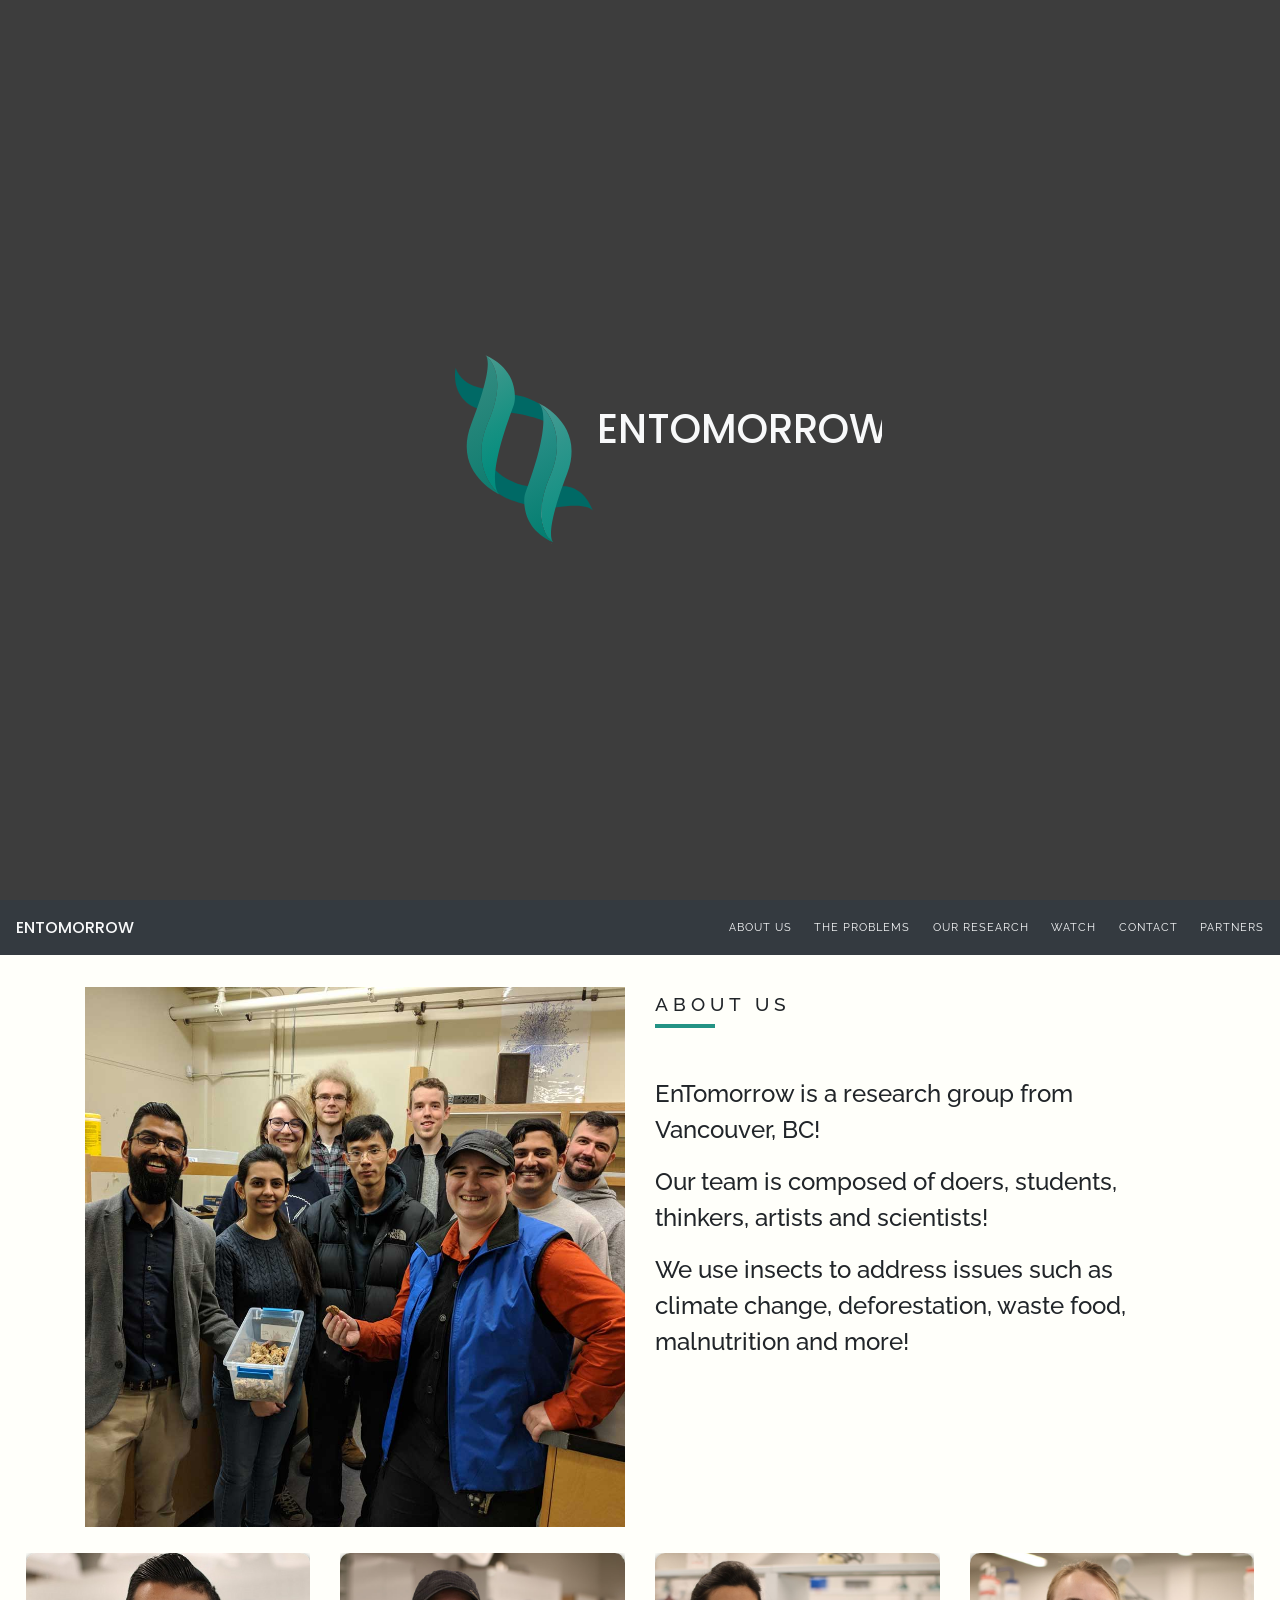
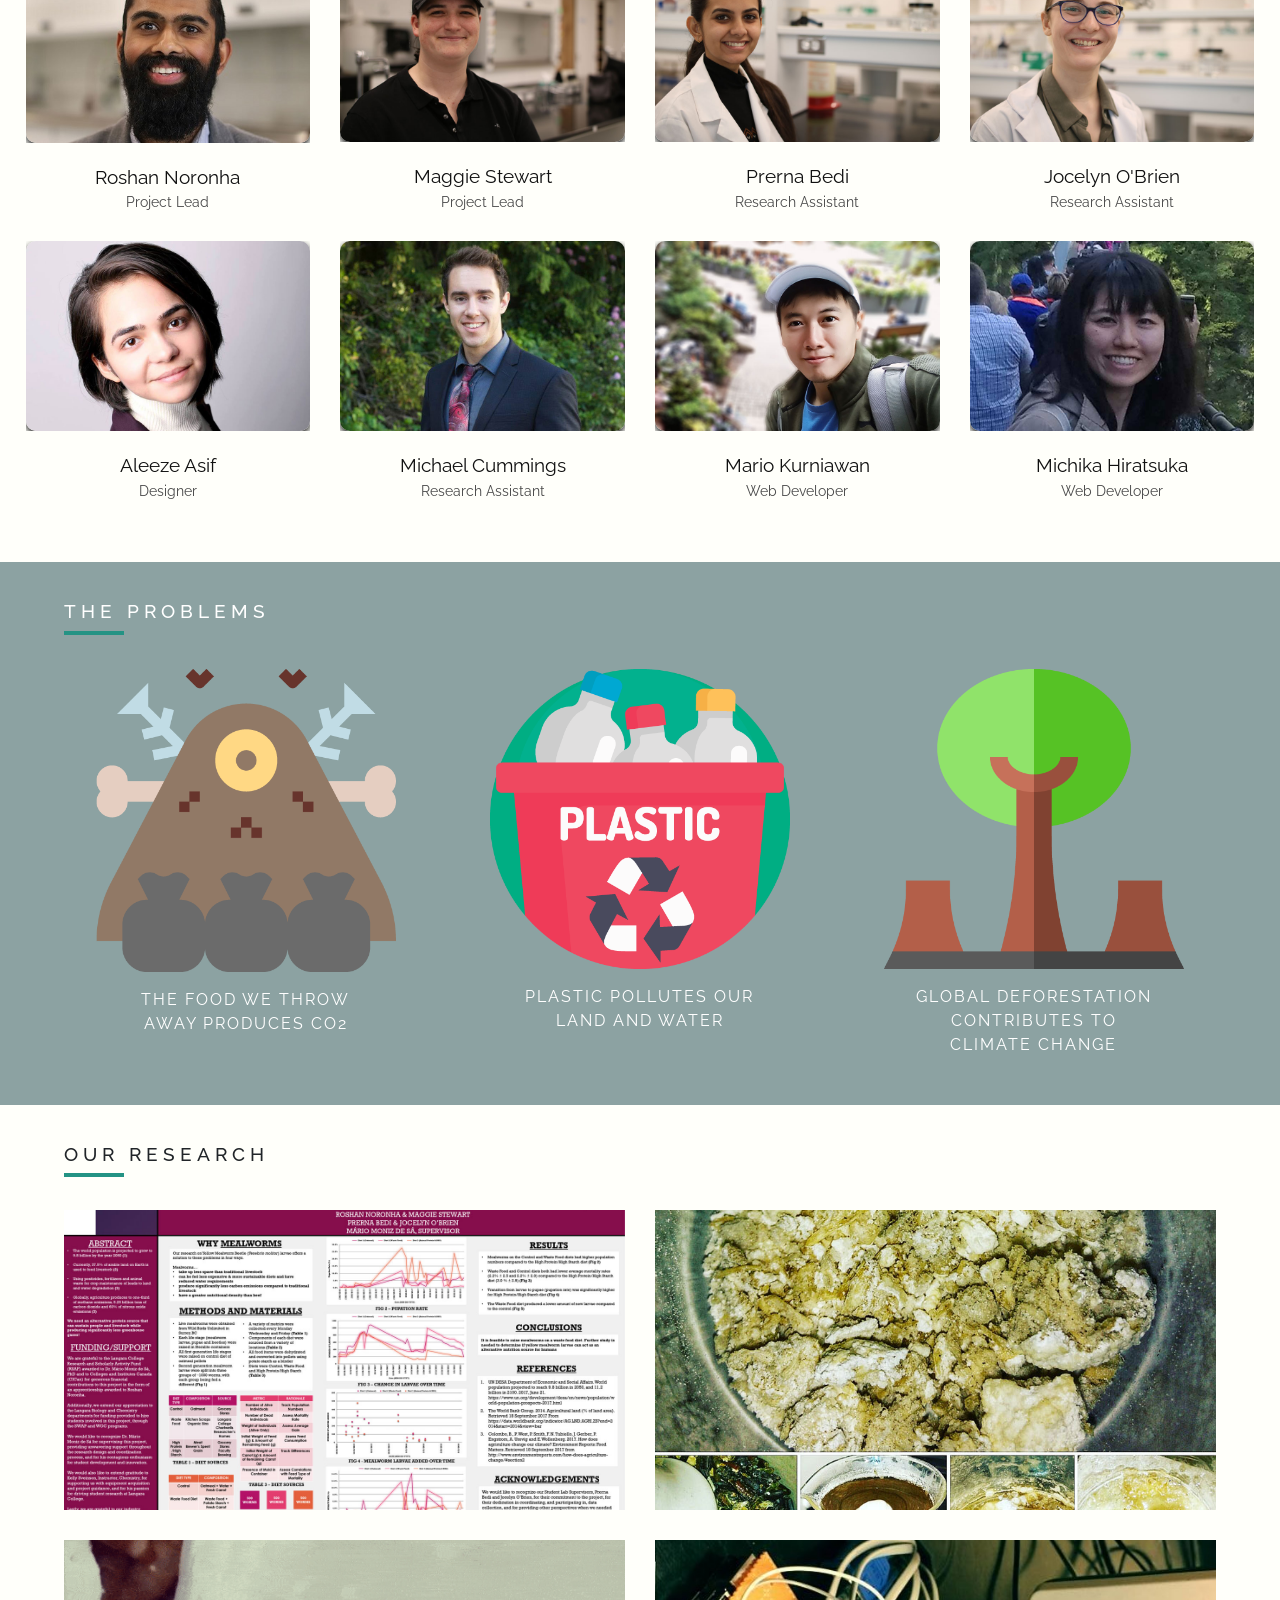
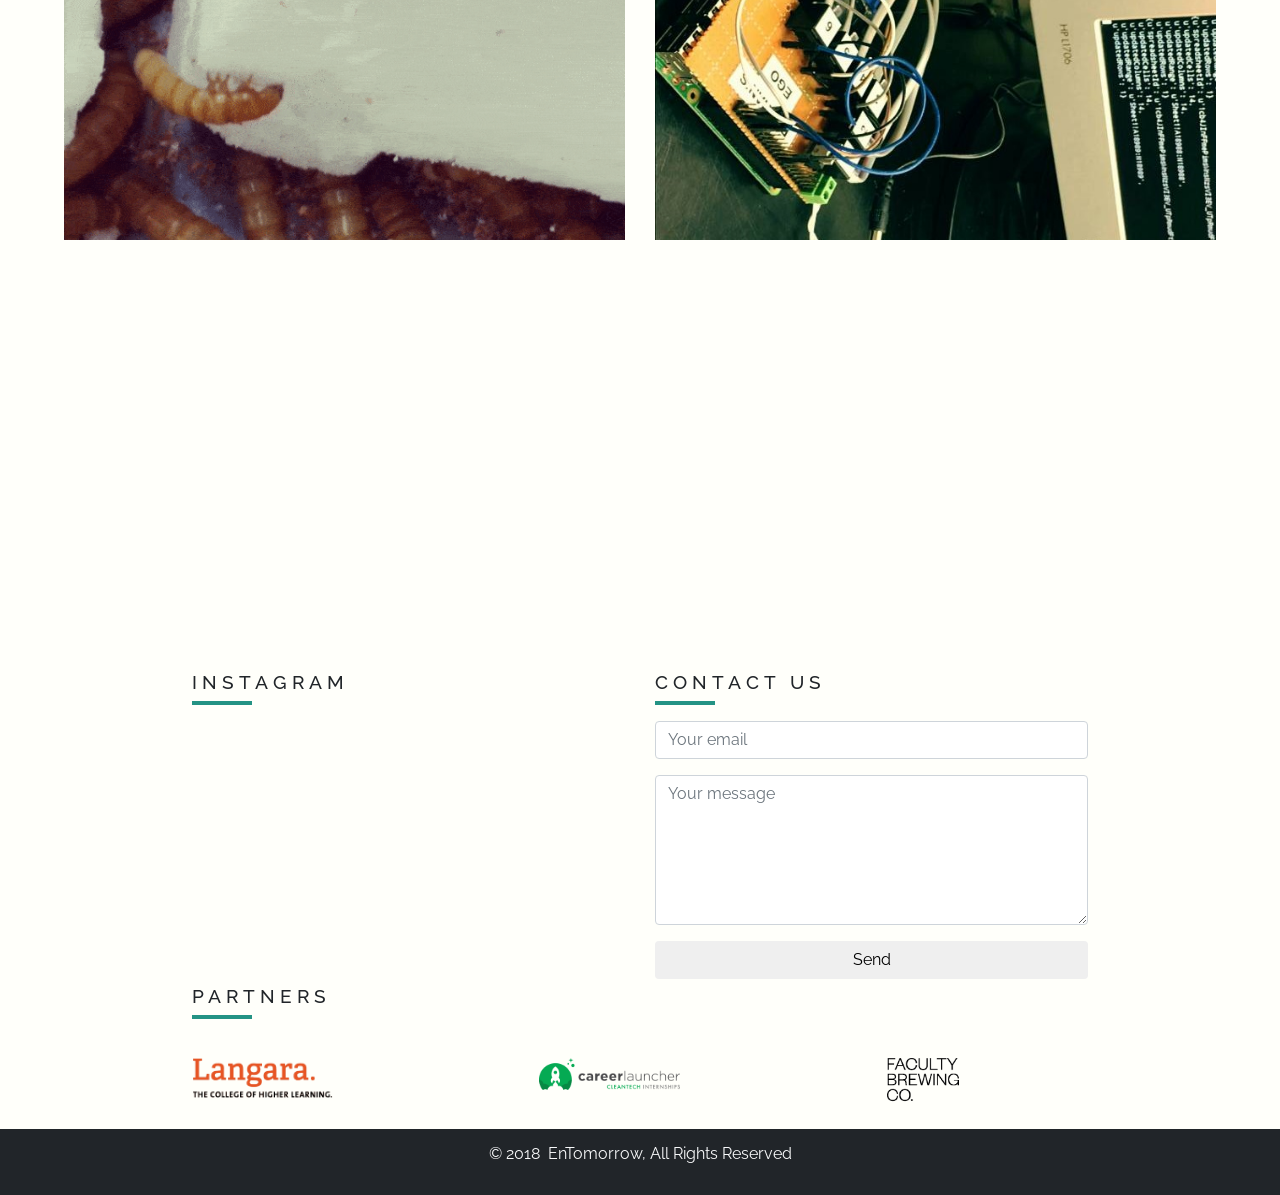
==== index.html @ 77802ed0 "Update index.html" ====
<!DOCTYPE html>
<html lang="en">
<head>
    <meta charset="UTF-8">
    <meta name="viewport" content="width=device-width, initial-scale=1.0">
    <meta http-equiv="X-UA-Compatible" content="ie=edge">
    <link href="css/style.css" rel="stylesheet">
    <link href="lib/et-line-font/et-line-font.css" rel="stylesheet">
    <link href="lib/components-font-awesome/css/font-awesome.min.css" rel="stylesheet">
    <link rel="icon" type="image/png" href="img/EnTomorrowLogo-favicon.png">
    <title>EnTomorrow</title>
</head>



<body>
    <!-- First Header part -->
    <header id="header">
        <div id="banner" class="d-flex align-items-center justify-content-center" >
            <div class="wrap-center d-flex justify-content-md-center row">
                <svg version="1.1" id="main-logo" xmlns="http://www.w3.org/2000/svg" xmlns:xlink="http://www.w3.org/1999/xlink" x="0px" y="0px" width="164.142px" height="226.711px" viewBox="0 0 164.142 226.711" enable-background="new 0 0 164.142 226.711" xml:space="preserve" class="col-sm-12 col-title-logo">
                    <g>
                        <defs>
                            <rect id="SVGID_1_" width="164.142" height="226.711"/>
                        </defs>
                        <clipPath id="SVGID_2_">
                            <use xlink:href="#SVGID_1_"  overflow="visible"/>
                        </clipPath>
                        <path clip-path="url(#SVGID_2_)" fill="#006965" d="M47.695,136.633c0,0,18.187,17.847,39.988,19.327l-1.458,22.359
                            c0,0-25.093-5.627-35.438-14.283C46.427,160.39,46.393,150.119,47.695,136.633"/>
                        <path clip-path="url(#SVGID_2_)" fill="#006965" d="M36.463,39.872c0,0-27.255-1.219-35.676-24.593c0,0-8.051,36.593,27.334,48.998
                            "/>
                        <path clip-path="url(#SVGID_2_)" fill="#006965" d="M70.63,47.302l-4.85,21.453c19.153,1.466,40.561,9.874,40.561,9.874
                            s0.265-16.568-7.129-21.214C99.211,57.415,86.536,49.441,70.63,47.302"/>
                        <path clip-path="url(#SVGID_2_)" fill="#006965" d="M127.407,156.108c0,0,24.253-3.253,36.735,29.237
                            c0,0-4.273-10.391-45.125-4.052"/>
                        <g clip-path="url(#SVGID_2_)">
                            <defs>
                                <path id="SVGID_3_" d="M53.404,165.962c-0.057-0.027-0.155-0.078-0.284-0.161c0.039,0.029,0.07,0.055,0.092,0.071
                                    C53.297,165.913,53.363,165.945,53.404,165.962"/>
                            </defs>
                            <clipPath id="SVGID_4_">
                                <use xlink:href="#SVGID_3_"  overflow="visible"/>
                            </clipPath>
                            
                                <linearGradient id="SVGID_5_" gradientUnits="userSpaceOnUse" x1="-316.625" y1="342.9487" x2="-315.7159" y2="342.9487" gradientTransform="matrix(57.3239 0 0 -57.3239 18167.6836 19824.9961)">
                                <stop  offset="0" style="stop-color:#008C7D"/>
                                <stop  offset="1" style="stop-color:#008C7D"/>
                            </linearGradient>
                            <rect x="53.12" y="165.801" clip-path="url(#SVGID_4_)" fill="url(#SVGID_5_)" width="0.284" height="0.161"/>
                        </g>
                        <g clip-path="url(#SVGID_2_)">
                            <defs>
                                <path id="SVGID_6_" d="M53.404,165.962c0.04,0.02,0.061,0.027,0.061,0.027S53.441,165.98,53.404,165.962"/>
                            </defs>
                            <clipPath id="SVGID_7_">
                                <use xlink:href="#SVGID_6_"  overflow="visible"/>
                            </clipPath>
                            
                                <linearGradient id="SVGID_8_" gradientUnits="userSpaceOnUse" x1="-316.6875" y1="342.9487" x2="-315.6875" y2="342.9487" gradientTransform="matrix(57.3239 0 0 -57.3239 18167.6836 19825.0898)">
                                <stop  offset="0" style="stop-color:#008C7D"/>
                                <stop  offset="1" style="stop-color:#008C7D"/>
                            </linearGradient>
                            <rect x="53.404" y="165.962" clip-path="url(#SVGID_7_)" fill="url(#SVGID_8_)" width="0.061" height="0.027"/>
                        </g>
                        <g clip-path="url(#SVGID_2_)">
                            <defs>
                                <path id="SVGID_9_" d="M36.052,0.007C36.043,0.003,36.037,0,36.037,0C36.042,0.002,36.047,0.005,36.052,0.007"/>
                            </defs>
                            <clipPath id="SVGID_10_">
                                <use xlink:href="#SVGID_9_"  overflow="visible"/>
                            </clipPath>
                            
                                <linearGradient id="SVGID_11_" gradientUnits="userSpaceOnUse" x1="-316.3013" y1="342.9487" x2="-316.3013" y2="342.9487" gradientTransform="matrix(57.3239 0 0 -57.3239 18167.6836 19659.1211)">
                                <stop  offset="0" style="stop-color:#008C7D"/>
                                <stop  offset="1" style="stop-color:#008C7D"/>
                            </linearGradient>
                            <rect x="36.037" clip-path="url(#SVGID_10_)" fill="url(#SVGID_11_)" width="0.015" height="0.007"/>
                        </g>
                        <g clip-path="url(#SVGID_2_)">
                            <defs>
                                <path id="SVGID_12_" d="M39.71,79.088c24.432-56.436-0.334-76.724-3.436-78.981c-0.075-0.034-0.147-0.068-0.222-0.1
                                    c0.471,0.216,12.767,6.702-16.696,82.048c-22.035,56.346,29.844,81.938,33.856,83.818c-0.022-0.017-0.053-0.042-0.092-0.071
                                    c-0.239-0.152-0.588-0.416-0.995-0.834C45.938,159.557,17.312,130.828,39.71,79.088"/>
                            </defs>
                            <clipPath id="SVGID_13_">
                                <use xlink:href="#SVGID_12_"  overflow="visible"/>
                            </clipPath>
                            
                                <linearGradient id="SVGID_14_" gradientUnits="userSpaceOnUse" x1="-317.1133" y1="343.2144" x2="-316.1127" y2="343.2144" gradientTransform="matrix(111.0578 192.3578 192.3578 -111.0578 -30805.8379 99138.8906)">
                                <stop  offset="0" style="stop-color:#358C81"/>
                                <stop  offset="0.0012" style="stop-color:#358C81"/>
                                <stop  offset="0.043" style="stop-color:#328B80"/>
                                <stop  offset="0.6623" style="stop-color:#0E7C6F"/>
                                <stop  offset="0.9917" style="stop-color:#007668"/>
                                <stop  offset="1" style="stop-color:#007668"/>
                            </linearGradient>
                            <polygon clip-path="url(#SVGID_13_)" fill="url(#SVGID_14_)" points="47.437,-28.928 135.964,124.407 14.026,194.807 
                                -74.501,41.473      "/>
                        </g>
                        <g clip-path="url(#SVGID_2_)">
                            <defs>
                                <path id="SVGID_15_" d="M36.274,0.107c3.102,2.257,27.868,22.545,3.436,78.981c-22.398,51.74,6.228,80.469,12.415,85.879
                                    c-3.936-4.048-13.386-22.928,16.951-103.057c1.328-3.508,2.088-7.214,2.163-10.964C71.484,38.797,67.781,13.973,36.274,0.107"/>
                            </defs>
                            <clipPath id="SVGID_16_">
                                <use xlink:href="#SVGID_15_"  overflow="visible"/>
                            </clipPath>
                            
                                <linearGradient id="SVGID_17_" gradientUnits="userSpaceOnUse" x1="-317.0586" y1="343.2593" x2="-316.0586" y2="343.2593" gradientTransform="matrix(75.3498 130.5097 130.5097 -75.3498 -20901.6191 67260.8906)">
                                <stop  offset="0" style="stop-color:#4B9B8F"/>
                                <stop  offset="0.2218" style="stop-color:#329689"/>
                                <stop  offset="0.528" style="stop-color:#179182"/>
                                <stop  offset="0.7976" style="stop-color:#068D7E"/>
                                <stop  offset="1" style="stop-color:#008C7D"/>
                            </linearGradient>
                            <polygon clip-path="url(#SVGID_16_)" fill="url(#SVGID_17_)" points="57.941,-23.35 142.871,123.751 30.855,188.424 
                                -54.075,41.322      "/>
                        </g>
                        <path clip-path="url(#SVGID_2_)" fill="#FFFFFF" d="M111.969,135.802c0,0-0.538,1.394-1.479,3.834
                            c-0.495,1.212-1.001,2.716-1.582,4.439c-0.285,0.865-0.617,1.774-0.916,2.748c-0.292,0.979-0.599,2.006-0.919,3.079
                            c-0.16,0.536-0.324,1.084-0.491,1.641c-0.142,0.564-0.288,1.14-0.437,1.724c-0.289,1.172-0.619,2.374-0.902,3.624
                            c-0.259,1.255-0.527,2.544-0.801,3.86c-0.26,1.32-0.457,2.682-0.698,4.058c-0.424,2.761-0.767,5.631-0.958,8.557
                            c-0.214,2.925-0.255,5.907-0.193,8.883c0.039,1.489,0.131,2.977,0.213,4.456c0.156,1.476,0.235,2.952,0.453,4.403
                            c0.358,2.91,0.898,5.748,1.529,8.466c0.666,2.71,1.385,5.317,2.241,7.73c0.822,2.426,1.747,4.668,2.681,6.697
                            c1.867,4.065,3.786,7.279,5.26,9.436c1.474,2.159,2.475,3.274,2.475,3.274s-1.03-1.09-2.563-3.214
                            c-1.518-2.128-3.566-5.279-5.493-9.344c-1.944-4.048-3.81-8.985-5.135-14.451c-0.648-2.734-1.205-5.59-1.58-8.519
                            c-0.227-1.46-0.313-2.947-0.479-4.433c-0.09-1.489-0.191-2.986-0.234-4.485c-0.05-2.998,0.008-5.999,0.237-8.942
                            c0.208-2.943,0.565-5.828,1.005-8.6c0.25-1.384,0.447-2.751,0.732-4.072c0.293-1.319,0.582-2.61,0.861-3.866
                            c0.301-1.251,0.65-2.454,0.957-3.624c0.156-0.585,0.313-1.159,0.465-1.722c0.174-0.557,0.348-1.104,0.517-1.639
                            c0.338-1.07,0.662-2.096,0.97-3.07c0.326-0.97,0.683-1.874,0.991-2.732c0.625-1.713,1.17-3.204,1.696-4.401
                            C111.395,137.182,111.969,135.802,111.969,135.802"/>
                        <g clip-path="url(#SVGID_2_)">
                            <defs>
                                <path id="SVGID_18_" d="M113.102,143.839c-24.129,56.567,0.745,76.722,3.859,78.964c0.073,0.031,0.146,0.064,0.222,0.099
                                    c-0.472-0.214-12.804-6.635,16.257-82.137c21.732-56.463-30.283-81.777-34.304-83.636c0.021,0.018,0.053,0.041,0.093,0.071
                                    c0.238,0.152,0.589,0.413,0.998,0.83C106.443,63.406,135.223,91.982,113.102,143.839"/>
                            </defs>
                            <clipPath id="SVGID_19_">
                                <use xlink:href="#SVGID_18_"  overflow="visible"/>
                            </clipPath>
                            
                                <linearGradient id="SVGID_20_" gradientUnits="userSpaceOnUse" x1="-317.1133" y1="343.2729" x2="-316.1133" y2="343.2729" gradientTransform="matrix(111.3221 192.8154 192.8154 -111.3221 -30806.1348 99426.1328)">
                                <stop  offset="0" style="stop-color:#4A9C94"/>
                                <stop  offset="0.0025" style="stop-color:#4A9C94"/>
                                <stop  offset="0.2416" style="stop-color:#2F968C"/>
                                <stop  offset="0.5322" style="stop-color:#159184"/>
                                <stop  offset="0.794" style="stop-color:#068D7F"/>
                                <stop  offset="1" style="stop-color:#008C7D"/>
                            </linearGradient>
                            <polygon clip-path="url(#SVGID_19_)" fill="url(#SVGID_20_)" points="138.623,28.464 226.954,181.458 105.522,251.567 
                                17.191,98.572       "/>
                        </g>
                        <g clip-path="url(#SVGID_2_)">
                            <defs>
                                <path id="SVGID_21_" d="M116.961,222.803c-3.114-2.242-27.988-22.396-3.859-78.964c22.121-51.857-6.659-80.434-12.875-85.81
                                    c3.959,4.025,14.161,23.506-15.747,103.796c-1.31,3.517-2.049,6.574-2.104,10.325C82.196,184.301,85.379,209.105,116.961,222.803
                                    "/>
                            </defs>
                            <clipPath id="SVGID_22_">
                                <use xlink:href="#SVGID_21_"  overflow="visible"/>
                            </clipPath>
                            
                                <linearGradient id="SVGID_23_" gradientUnits="userSpaceOnUse" x1="-317.1104" y1="343.269" x2="-316.1104" y2="343.269" gradientTransform="matrix(108.3233 187.6215 187.6215 -108.3233 -30016.291 96698.9375)">
                                <stop  offset="0" style="stop-color:#489C99"/>
                                <stop  offset="1" style="stop-color:#007C6E"/>
                            </linearGradient>
                            <polygon clip-path="url(#SVGID_22_)" fill="url(#SVGID_23_)" points="121.966,35.068 206.572,181.61 95.453,245.764 
                                10.847,99.223       "/>
                        </g>
                    </g>
                </svg>
                <h1 class="logo-title col-sm-12 col-title-text">EnTomorrow</h1>
            </div>

        </div>
        
        
    </header>
    <nav class="sticky-top navbar navbar-expand-md navbar-dark bg-dark justify-content-between" >
        <a href src="index.html">
                <h1 class="nav-title">ENTOMORROW</h1>
        </a>

        <input class="menu-btn" type="checkbox" id="menu-btn" />
        <label class="menu-icon" for="menu-btn"><span class="navicon"></span></label>

        <ul class="navbar-nav nav cf" >
            <li class="checkoff" ontouchstart=""><a href="#team">About Us</a></li>
            <li class="checkoff"  ontouchstart=""><a href="#problem">The Problems</a></li>
            <li class="checkoff"  ontouchstart=""><a href="#research">Our Research</a></li>
            <li class="checkoff" ontouchstart=""><a href="#ted">Watch</a></li>
            <li class="checkoff"  ontouchstart=""><a href="#social">Contact</a></li>
            <li class="checkoff"  ontouchstart=""><a href="#footer">Partners</a></li>
        </ul>
    </nav>

    <section id="team">
        <div class="container">
            <div class="row">
                <div class="col-sm-12 col-md-6 col-lg-6 col-xl-6 teamimg">
                     <img src="img/team-members-square.jpg" alt="entomorrow-team-members">
                </div>
           

                <div class="col-sm-12 col-md-6 col-lg-6 col-xl-6 fontstyle">
                    <h3 class="linedecaration">about us</h3>
                    <p>EnTomorrow is a research group from Vancouver, BC!</p>
                    <p>Our team is composed of doers, students, thinkers, artists and scientists!</p>
                    <p>We use insects to address issues such as climate change, deforestation, waste food, malnutrition and more!</p>
                </div>
            </div>
        </div>

        <div id="member">
            <div class="container-96">
                <div class="row justify-content-between">
                    <div class="col-md-3 col-lg-3 col-xl-3">
                            <div class="team-item">
                                <div class="team-image"><img src="img/members/Roshan_Noronha.JPG" alt="Roshan_Noronha" />
                                    <div class="team-detail">
                                        <div class="team-social threeicons">
                                            <a href="https://roshannoronha.github.io/" target="_blank"title="Website">
                                                <i class="fa fa-laptop"></i>
                                            </a>
                                            <a href="https://www.linkedin.com/in/roshananoronha/" target="_blank" title="LinkedIn">
                                                <i class="fa fa-linkedin"></i>
                                            </a>
                                            <a href="https://medium.com/algorithms-for-life" target="_blank" title="Medium">
                                                <i class="fa fa-medium"></i>
                                            </a>
                                        </div>
                                    </div>
                                </div>
                                <div class="team-descr font-alt">
                                <div class="team-name">Roshan Noronha</div>
                                <div class="team-role">Project Lead</div>
                                </div>
                            </div>
                    </div>

                    <div class="col-md-3 col-lg-3 col-xl-3">
                            <div class="team-item">
                                <div class="team-image"><img src="img/members/Maggie_Stewart.JPG" alt="Maggie_Stewart" />
                                    <div class="team-detail">
                                            <div class="team-social">
                                                <a href="https://www.linkedin.com/in/maggiegstewart/" target="_blank" title="LinkedIn">
                                                    <i class="fa fa-linkedin"></i>
                                                </a>
                                            </div>
                                    </div>
                                </div>
                                <div class="team-descr font-alt">
                                <div class="team-name">Maggie Stewart</div>
                                <div class="team-role">Project Lead</div>
                                </div>
                            </div>
                    </div>

                    <div class="col-md-3 col-lg-3 col-xl-3">
                            <div class="team-item">
                                <div class="team-image"><img src="img/members/Prerna_Bedi.JPG" alt="Prerna_Bedi" />
                                    <div class="team-detail">
                                            <div class="team-social">
                                                <a href="https://www.linkedin.com/in/prerna-bedi-aba557155/" target="_blank" title="LinkedIn">
                                                    <i class="fa fa-linkedin"></i>
                                                </a>
                                            </div>
                                    </div>
                                </div>
                                <div class="team-descr font-alt">
                                <div class="team-name">Prerna Bedi</div>
                                <div class="team-role">Research Assistant</div>
                                </div>
                            </div>
                    </div>

                    <div class="col-md-3 col-lg-3 col-xl-3">
                            <div class="team-item">
                                <div class="team-image"><img src="img/members/Jocelyn_O_brien.JPG" alt="Jocelyn_O_brien" />
                                    <div class="team-detail">
                                            <div class="team-social">
                                                <a href="https://www.linkedin.com/in/jocelyn-o-brien-939874153/" target="_blank" title="LinkedIn">
                                                    <i class="fa fa-linkedin"></i>
                                                </a>
                                            </div>
                                    </div>
                                </div>
                                <div class="team-descr font-alt">
                                <div class="team-name">Jocelyn O'Brien</div>
                                <div class="team-role">Research Assistant</div>
                                </div>
                            </div>
                    </div>

                    <div class="col-md-3 col-lg-3 col-xl-3">
                            <div class="team-item">
                                <div class="team-image"><img src="img/members/Aleeze_Asif.jpg" alt="Aleeze_Asif" />
                                    <div class="team-detail">
                                            <div class="team-social threeicons" target="_blank">
                                                <a href="http://aleeze.ca/" target="_blank" title="Portfolio Website">
                                                    <i class="fa fa-laptop"></i>
                                                </a>
                                                <a href="https://www.linkedin.com/in/aleezeasif//" target="_blank" title="LinkedIn">
                                                    <i class="fa fa-linkedin"></i>
                                                </a>
                                            </div>
                                    </div>
                                </div>
                                <div class="team-descr font-alt">
                                <div class="team-name">Aleeze Asif</div>
                                <div class="team-role">Designer</div>
                                </div>
                            </div>
                    </div>

                    <div class="col-md-3 col-lg-3 col-xl-3">
                            <div class="team-item">
                                <div class="team-image"><img src="img/members/Michael_Cummings.jpg" alt="Michael_Cummings" />
                                    <div class="team-detail">
                                            <div class="team-social">
                                                <a href="https://ca.linkedin.com/in/michael-cummings-775810124" target="_blank" title="LinkedIn">
                                                    <i class="fa fa-linkedin"></i>
                                                </a>
                                            </div>
                                    </div>
                                </div>
                                <div class="team-descr font-alt">
                                <div class="team-name">Michael Cummings</div>
                                <div class="team-role">Research Assistant</div>
                                </div>
                            </div>
                    </div>

                    <div class="col-md-3 col-lg-3 col-xl-3">
                            <div class="team-item">
                                <div class="team-image"><img src="img/members/Mario_Kurniawan.jpg" alt="Mario_Kurniawan" />
                                    <div class="team-detail">
                                            <div class="team-social threeicons">
                                                <a href="http://www.iomario.me/" target="_blank" title="Portfolio Website">
                                                    <i class="fa fa-laptop"></i>
                                                </a>
                                                <a href="https://github.com/imoark" target="_blank" title="GitHub Account">
                                                    <i class="fa fa-github"></i>
                                                </a>
                                                <a href="https://ca.linkedin.com/in/marioleekurniawan" target="_blank" title="LinkedIn">
                                                    <i class="fa fa-linkedin"></i>
                                                </a>
                                            </div>
                                    </div>
                                </div>
                                <div class="team-descr font-alt">
                                <div class="team-name">Mario Kurniawan</div>
                                <div class="team-role">Web Developer</div>
                                </div>
                            </div>
                    </div>

                    <div class="col-md-3 col-lg-3 col-xl-3">
                            <div class="team-item">
                                <div class="team-image"><img src="img/members/Michika_Hiratsuka.jpg" alt="Michika_Hiratsuka" />
                                    <div class="team-detail">
                                            <div class="team-social threeicons">
                                                    <a href="http://mckh.me/" target="_blank" title="Portfolio Website">
                                                        <i class="fa fa-laptop"></i>
                                                    </a>
                                                    <a href="https://github.com/mhiratsuka" target="_blank" title="GitHub Account">
                                                        <i class="fa fa-github"></i>
                                                    </a>
                                                <a href="https://ca.linkedin.com/in/mhiratsuka" target="_blank" title="LinkedIn">
                                                    <i class="fa fa-linkedin"></i>
                                                </a>
                                            </div>
                                    </div>
                                </div>
                                <div class="team-descr font-alt">
                                <div class="team-name">Michika Hiratsuka</div>
                                <div class="team-role">Web Developer</div>
                                </div>
                            </div>
                    </div>

                </div>
            </div> 
        </div>
    </section>


    <section id="problem">
        
    <div class="container-95 fontstyle">
        <h3 class="linedecaration" >The Problems</h3>
        <div class="row">
            <div class="col-sm-12 col-md-4 problem-wrapper">
                <img src="img/story/002-rubbish.png" alt="The Food We Throw Away Produces CO2">
                <div class="desc">
                    <h2>The Food We Throw Away Produces CO2</h2>
                </div>
            </div>
            <div class="col-sm-12 col-md-4 problem-wrapper">
                <img src="img/story/004-plastic.png" alt="The Food We Throw Away Produces CO2">
                <div class="desc">
                    <h2>Plastic Pollutes Our Land And Water</h2>
                </div>
            </div>
            <div class="col-sm-12 col-md-4 problem-wrapper">
                <img src="img/story/006-deforestation.png" alt="The Food We Throw Away Produces CO2">
                <div class="desc">
                    <h2>Global Deforestation Contributes To Climate Change</h2>
                </div>
            </div>
        </div>
    </div>

    </section>

    <section id="research">
        <div class="container-95 fontstyle">
            <h3 class="linedecaration" >Our Research</h3>
            <div class="row row-bottom-padded-md">
                        <div class="col-lg-6 col-md-6 col-sm-12 animate-box" data-animate-effect="fadeInLeft">
                            <div class="project" style="background-image: url(img/research/Waste-Food-Poster.jpg);">
                                <div class="desc">
                                    <div class="con">
                                        <h3>THE EFFECT OF WASTE FOOD DIETS ON MEALWORMS</h3>
                                        <span>In an 8 month study we explored the feasibility of feeding waste food to mealworms. This novel approach has the potential to eliminate 3 billion metric tonnes of CO2 from our environment every year.</span>
                                        <p class="icon">
                                            <span><a href="researchmaterial/Version 1 - EnTomorrow Research Poster Final.pdf" target="_blank">Research Poster Download</a></span>
                                            <span><a href="researchmaterial/EnTomorrowResearchPaper.pdf" target="_blank">Paper Download</a></span>
                                        </p>
                                    </div>
                                </div>
                            </div>
                        </div>
                        <div class="col-lg-6 col-md-6 col-sm-6 animate-box" data-animate-effect="fadeInLeft">
                            <div class="project" style="background-image: url(img/research/Bioplastic.jpg);">
                                <div class="desc">
                                    <div class="con">
                                        <h3>BIODEGRADABLE PLASTIC</h3>
                                        <span>Using the shells of the mealworm beetle we created a completely biodegradable plastic. The applications for this novel plastic range from textiles to everyday household items</span>
                                    </div>
                                </div>
                            </div>
                        </div>
                        <div class="col-lg-6 col-md-6 col-sm-6 animate-box" data-animate-effect="fadeInLeft">
                            <div class="project" style="background-image: url(img/research/styrofoam.gif);">
                                <div class="desc">
                                    <div class="con">
                                        <h3>STYROFOAM DIET STUDY</h3>
                                        <span>In a 3 month experiment we observed that mealworms could eat styrofoam. We plan to further study if this diet affects the nutritional qualities of mealworms.</span>
                                        
                                    </div>
                                </div>
                            </div>
                        </div>
                        <div class="col-lg-6 col-md-6 col-sm-6 animate-box" data-animate-effect="fadeInLeft">
                            <div class="project" style="background-image: url(img/research/sensors.jpg);">
                                <div class="desc">
                                    <div class="con">
                                        <h3>TEMPERATURE AND HUMIDITY SENSORS</h3>
                                        <span>We developed and built custom sensors to monitor how temperature and humidity affect the growth and nutrition of our mealworms.</span>
                                        <p class="icon">
                                            <span><a href="https://medium.com/algorithms-for-life/building-a-real-time-temperature-and-humidity-sensor-63a4c4a56008" target="_blank">Read more</a></span>
                                        </p>
                                    </div>
                                </div>
                            </div>
                        </div>
                        
                    </div>
        </div>
    </section>

    <section id="ted">
        <div  class="video-container">
            <iframe src="https://www.youtube.com/embed/FFd9g2GiATE?rel=0" frameborder="0" allow="autoplay; encrypted-media" allowfullscreen></iframe>
            <!-- <iframe src="https://www.youtube.com/embed/W2VVY0JASXA" frameborder="0" allow="autoplay; encrypted-media" allowfullscreen></iframe>  -->
        </div>
    </section>

    <section id="social" class="container-70 fontstyle">
        <div class="row">
            <div class="instagram col-sm">
                <h3 class="linedecaration">instagram</h3>
                <div id = "instafeed" class="row gallery"></div>
            </div>
            <div class="contact col-sm">
                <h3 class="linedecaration">contact us</h3>
                    <form method="POST" action="https://formspree.io/roshananoronha@gmail.com">
                        <div class="form-group">
                            <input type="email" name="email" class="form-control" id="focusedInput" placeholder="Your email">
                        </div>
                        <div class="form-group">
                        <textarea name="message" class="form-control" id="focusedInput" placeholder="Your message"></textarea>
                        </div>
                        <button type="submit" class="btn btn-default btn-block">Send</button>
                        <input type="hidden" name="_next" value="thanks.html"/>
                    </form>
            </div>
        </div>
    </section>

    <footer id="footer">
        <div class="partner  fontstyle">
            <div class="container-70">
                <h3 class="linedecaration">partners</h3>
            </div>
            <div class="container-70">
                <div class="row justify-content-between">
                    <div class="col-6 col-sm-4 col-md-4 col-lg-3">
                        <img src="img/Langara.png" alt="Langara">
                    </div>
                    <div class="col-6 col-sm-4 col-md-4 col-lg-3">
                            <img src="img/CleanTechLogo.png" alt="CleanTechLogo">
                    </div>
                    <div class="col-6 col-sm-4 col-md-4 col-lg-3">
                            <img src="img/FacultyBrewing.png" alt="FacultyBrewing_Logo_BLACK">
                    </div>
                </div>
            </div>
        </div>
        <div class="copyright">
            <p>&copy; 2018&nbsp; EnTomorrow, All Rights Reserved</p>
        </div>
    </footer>

    <!-- Core JavaScript
    ================================================== -->
    <!-- Placed at the end of the document so the pages load faster -->
    <script src="js/jquery-3.3.1.min.js"></script>
    <script src="js/instafeed.min.js"></script>
    <script src="js/instafeedfunc.js"></script>
    <script src="js/scrollfunc.js"></script>
    <script src="js/smooth-scroll.min.js"></script>
    <script src="js/hamburger.js"></script>
</body>
</html>
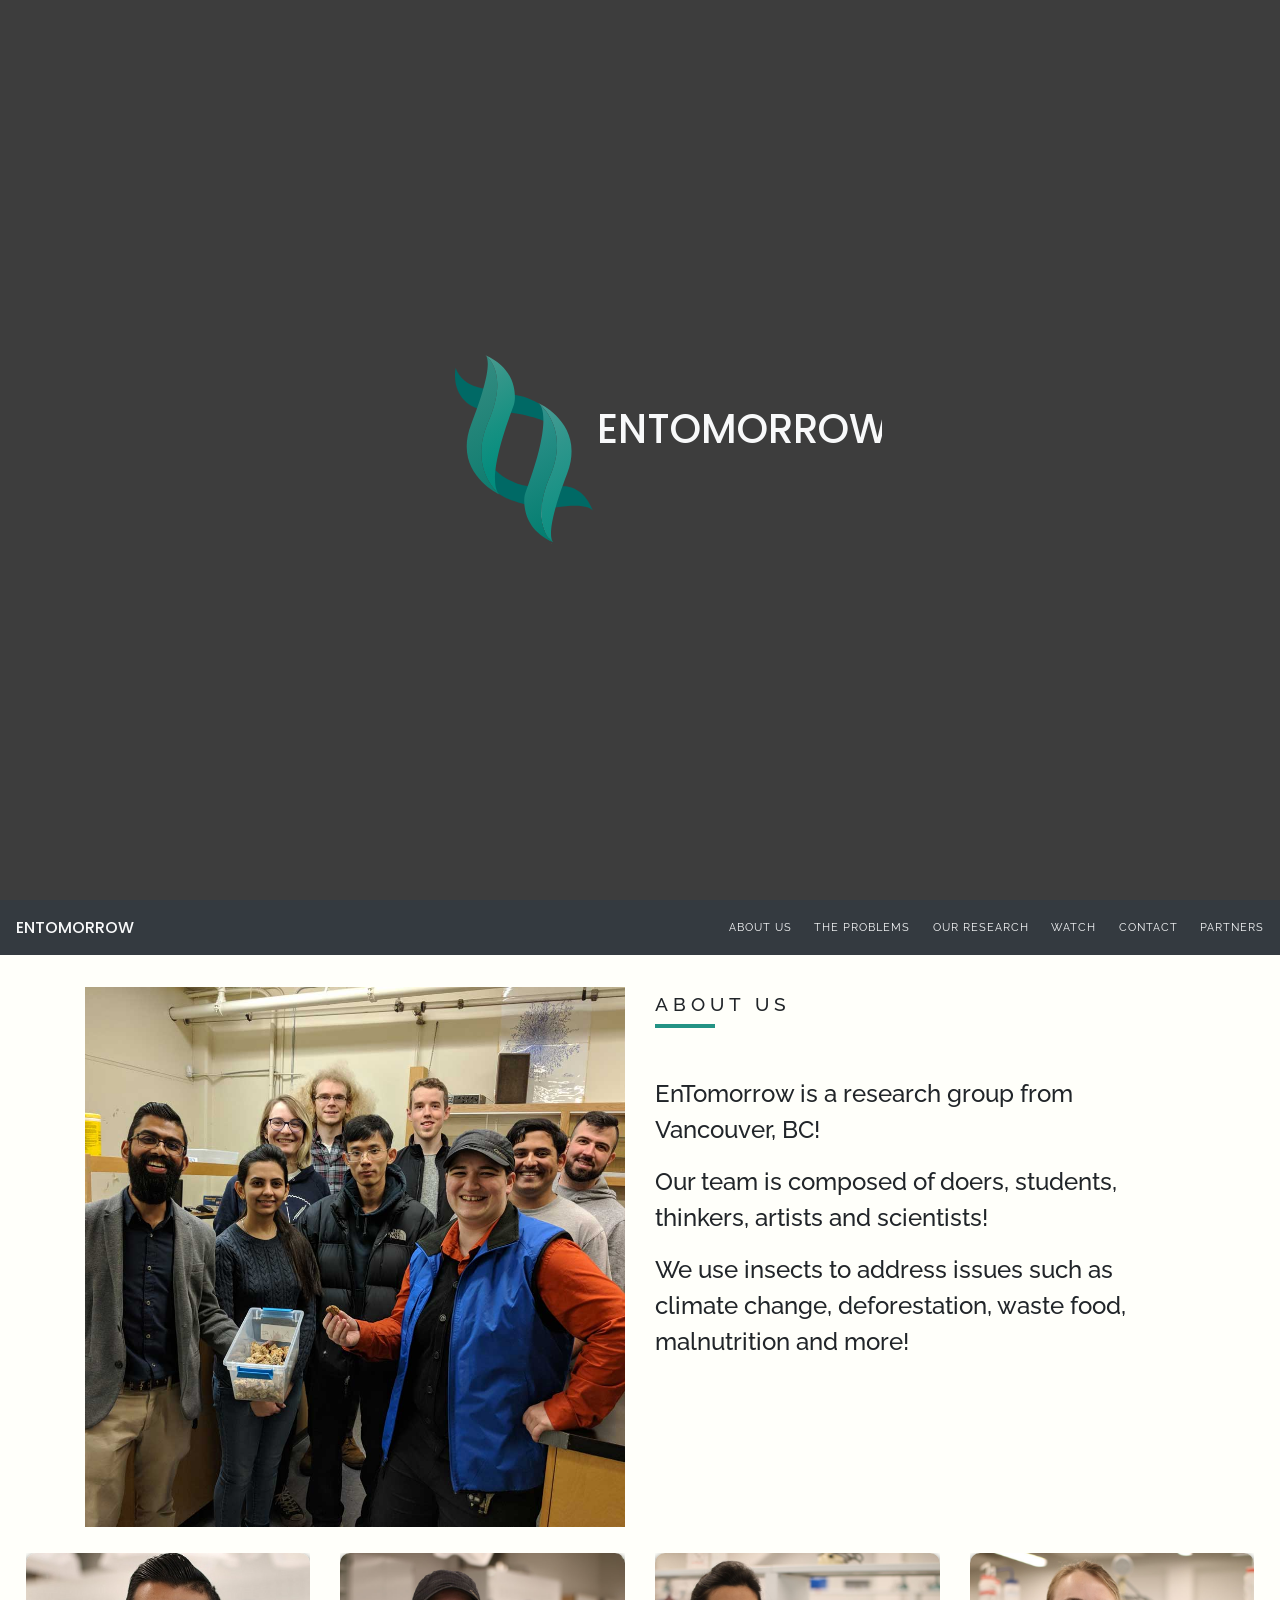
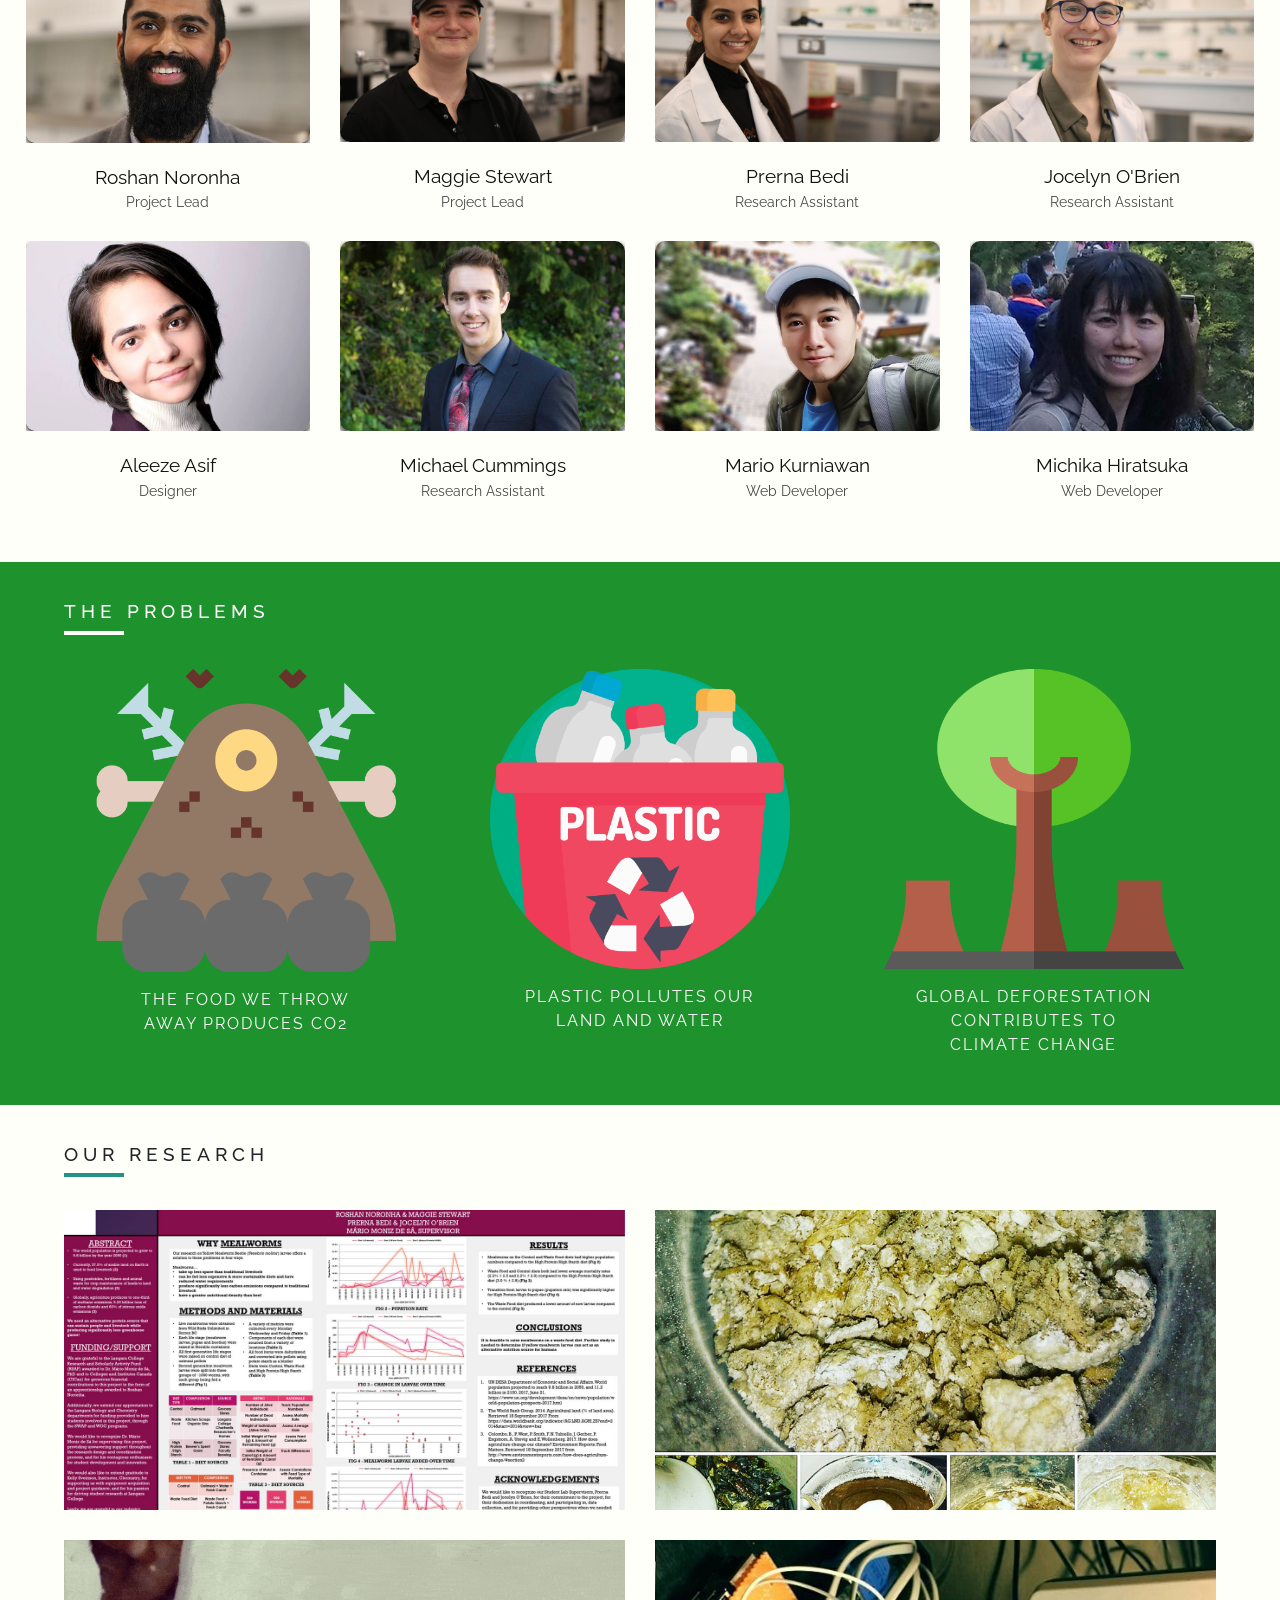
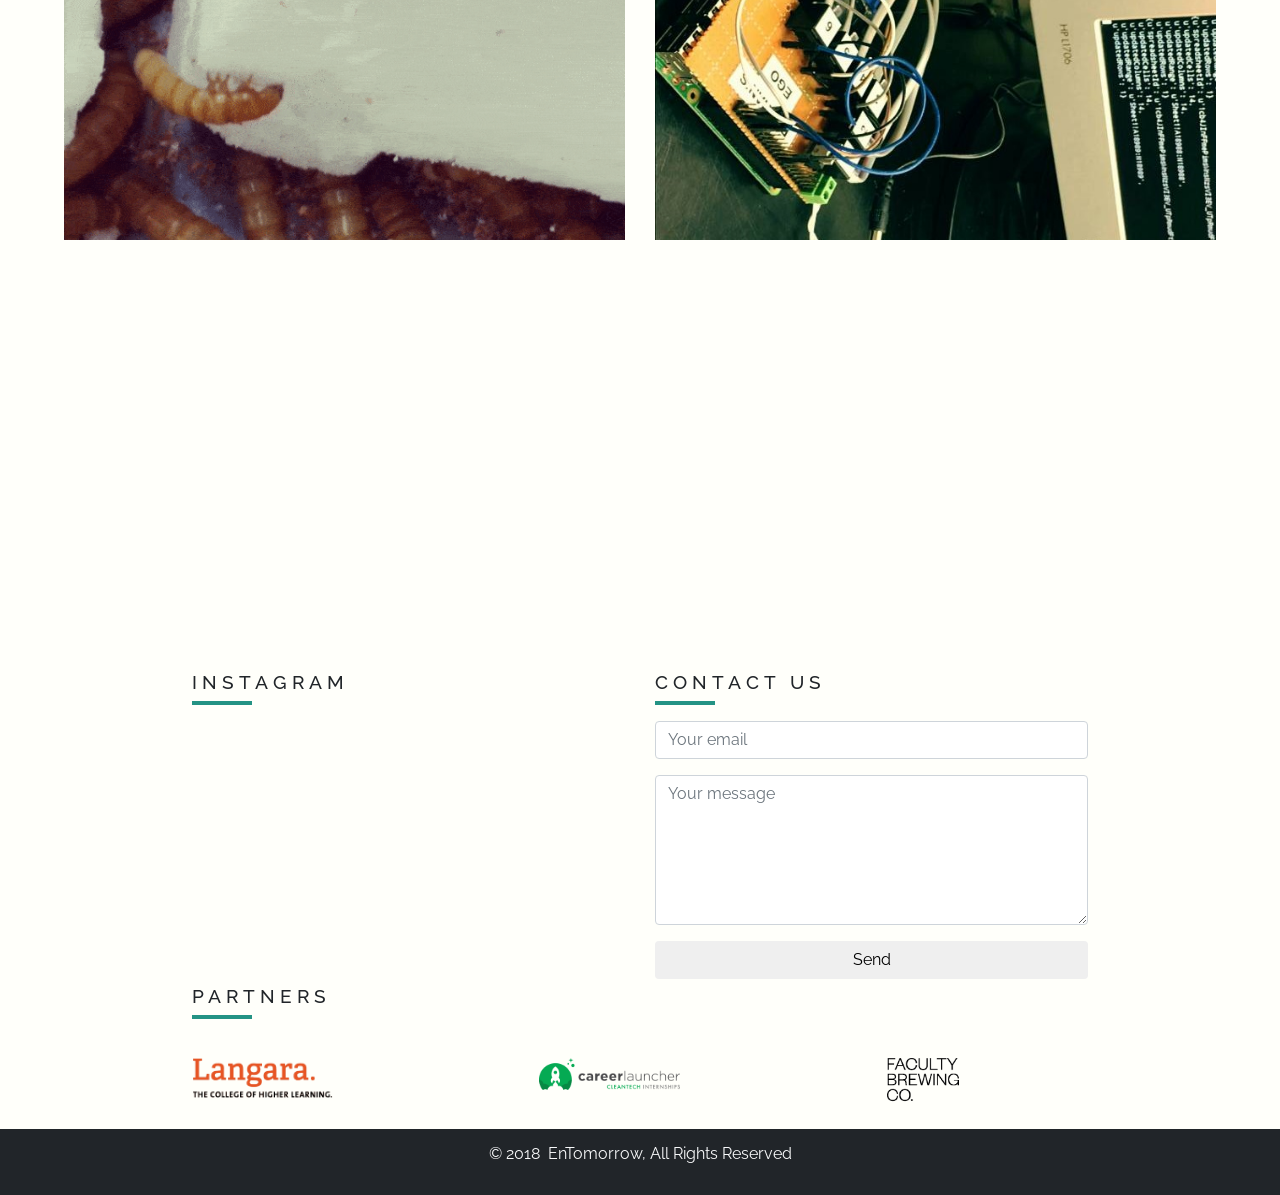
==== commit 00b1469d: "Update index.html" ====
--- a/index.html
+++ b/index.html
@@ -389,7 +389,7 @@
     <section id="problem">
         
     <div class="container-95 fontstyle">
-        <h3 class="linedecaration" >The Problems</h3>
+        <h3 class="linedecaration2" >The Problems</h3>
         <div class="row">
             <div class="col-sm-12 col-md-4 problem-wrapper">
                 <img src="img/story/002-rubbish.png" alt="The Food We Throw Away Produces CO2">
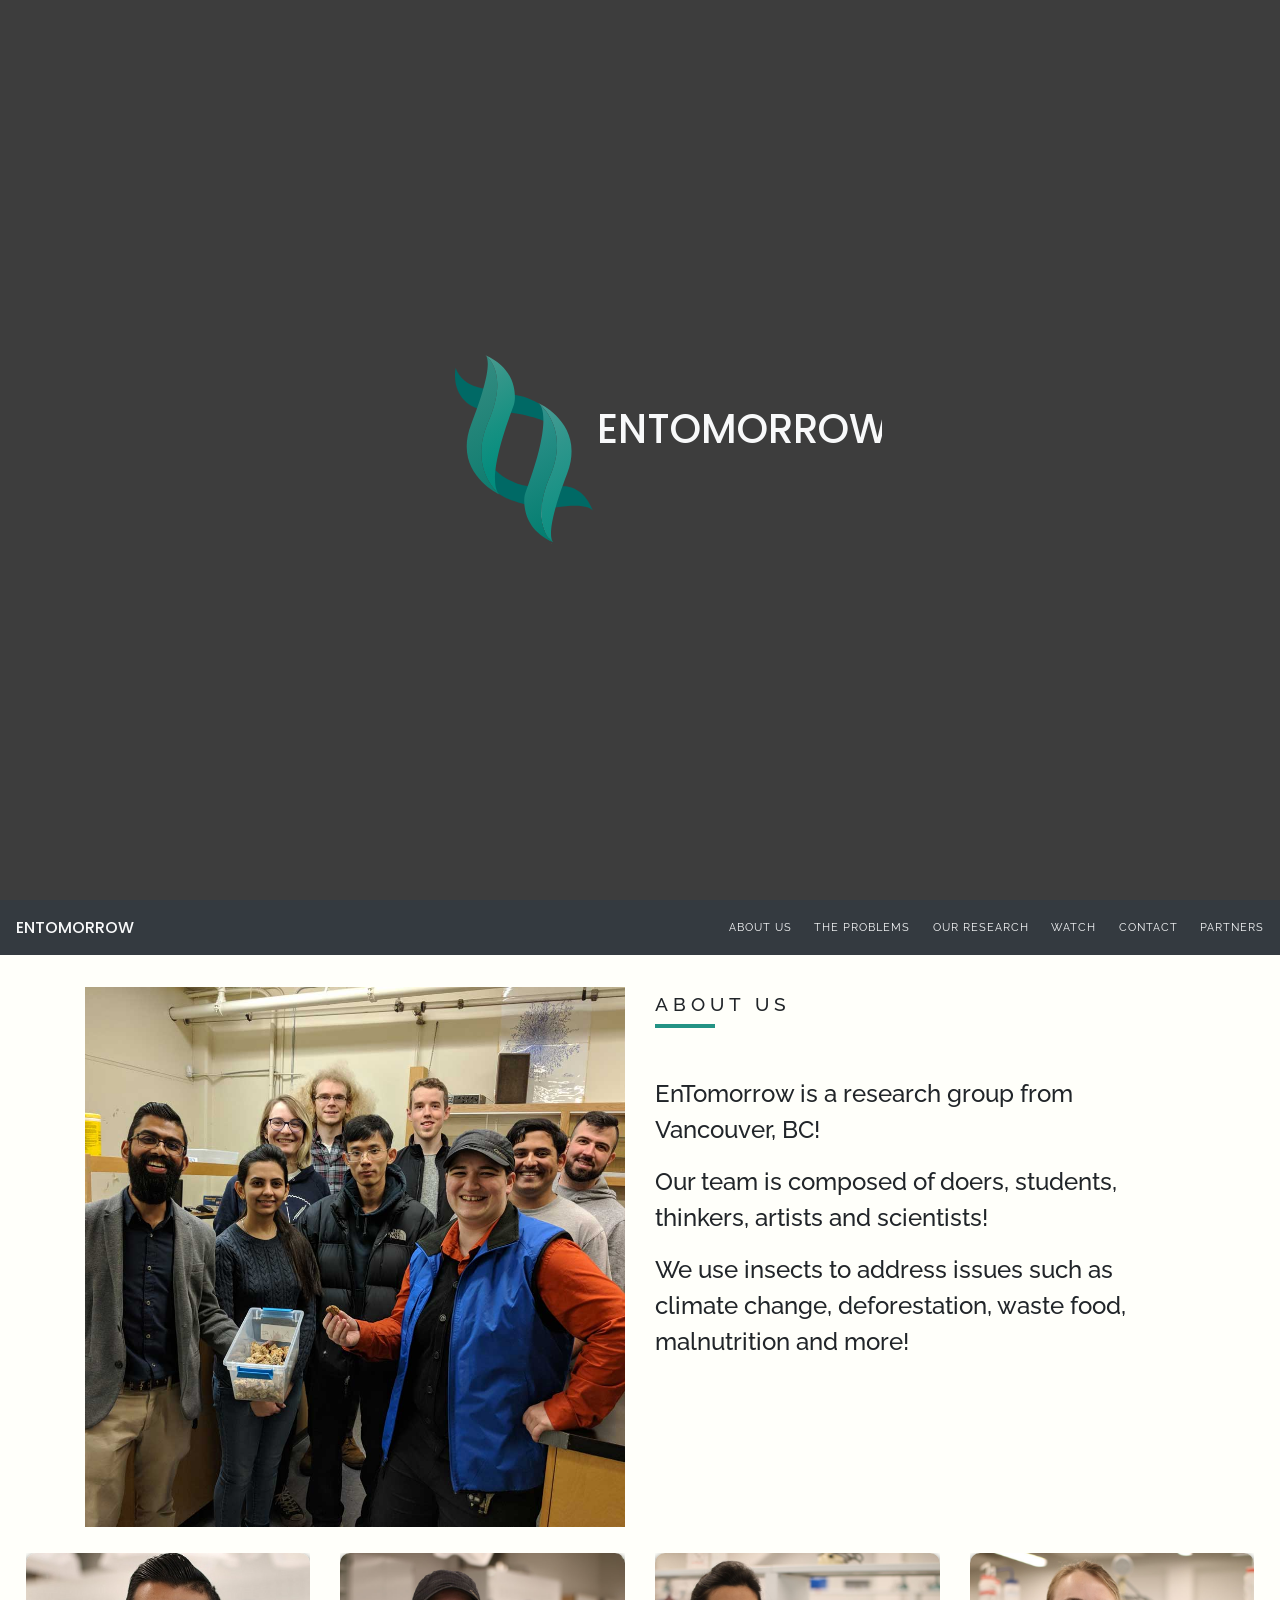
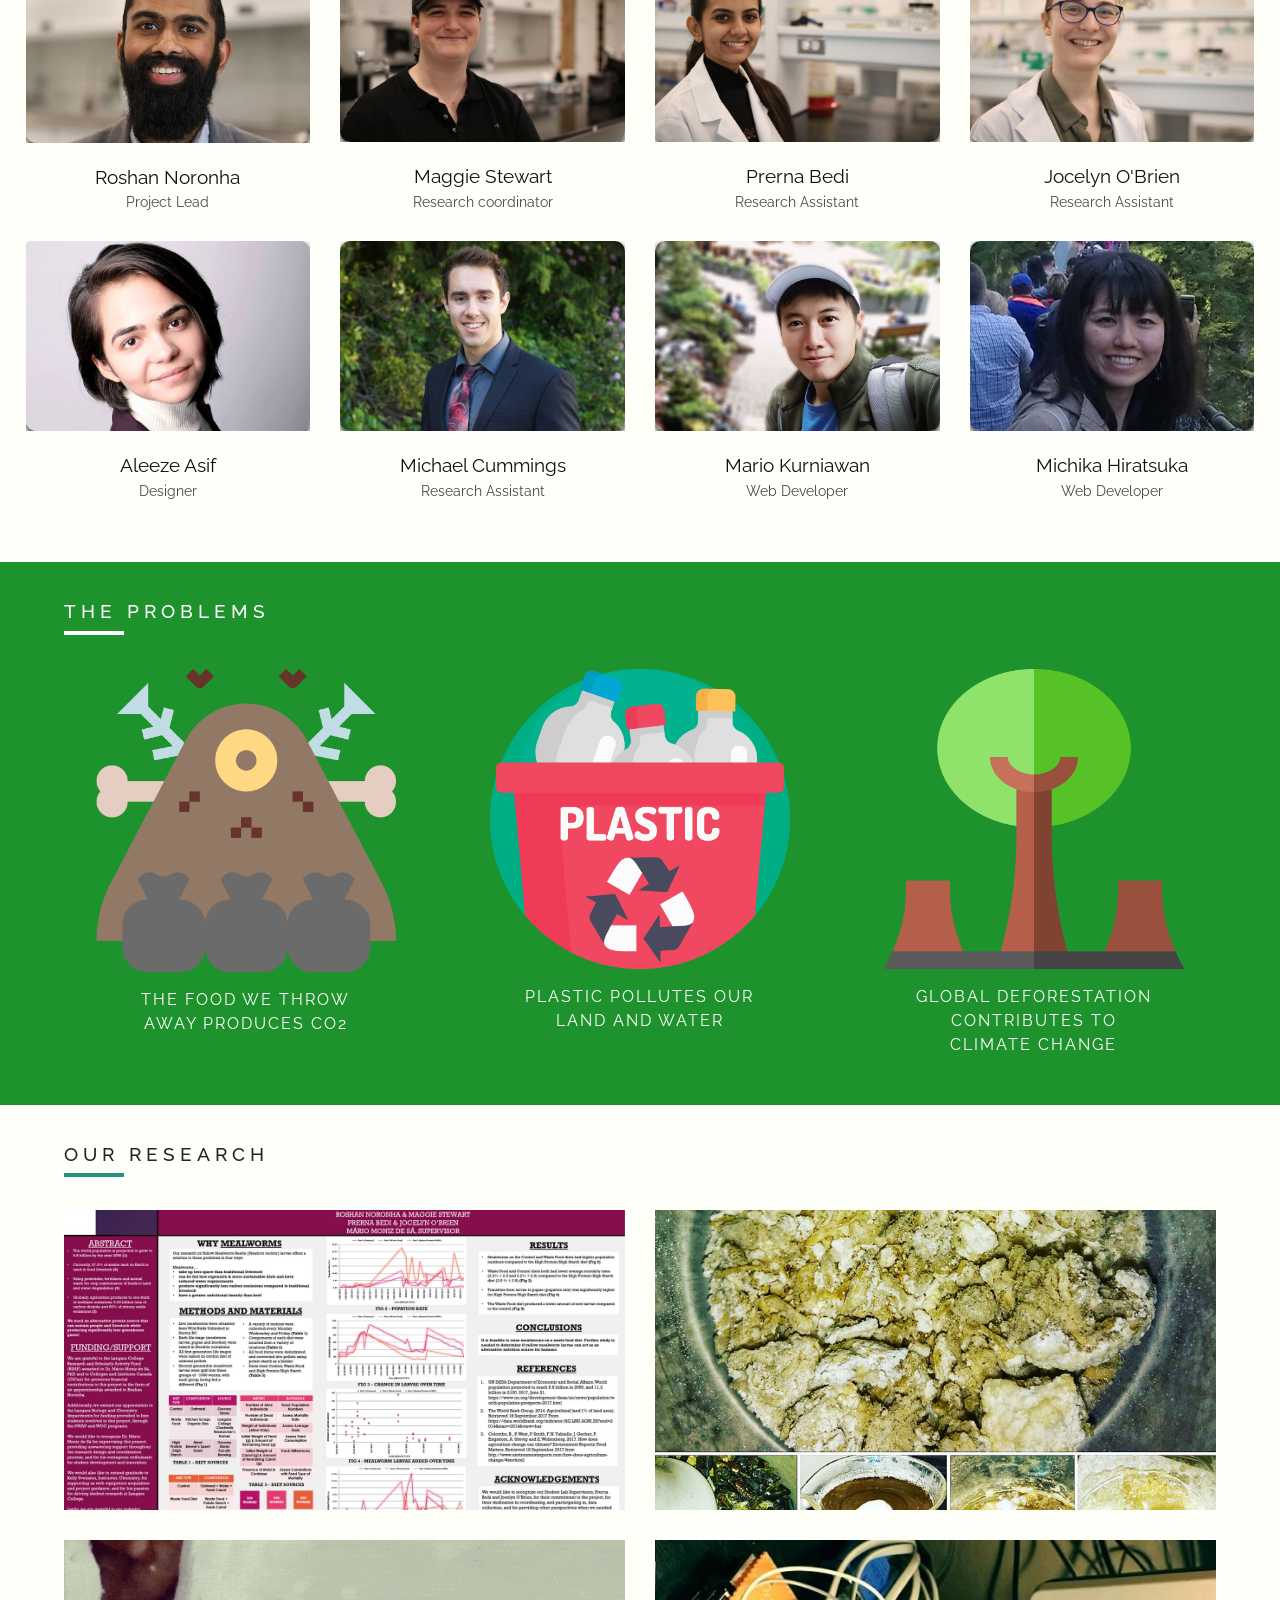
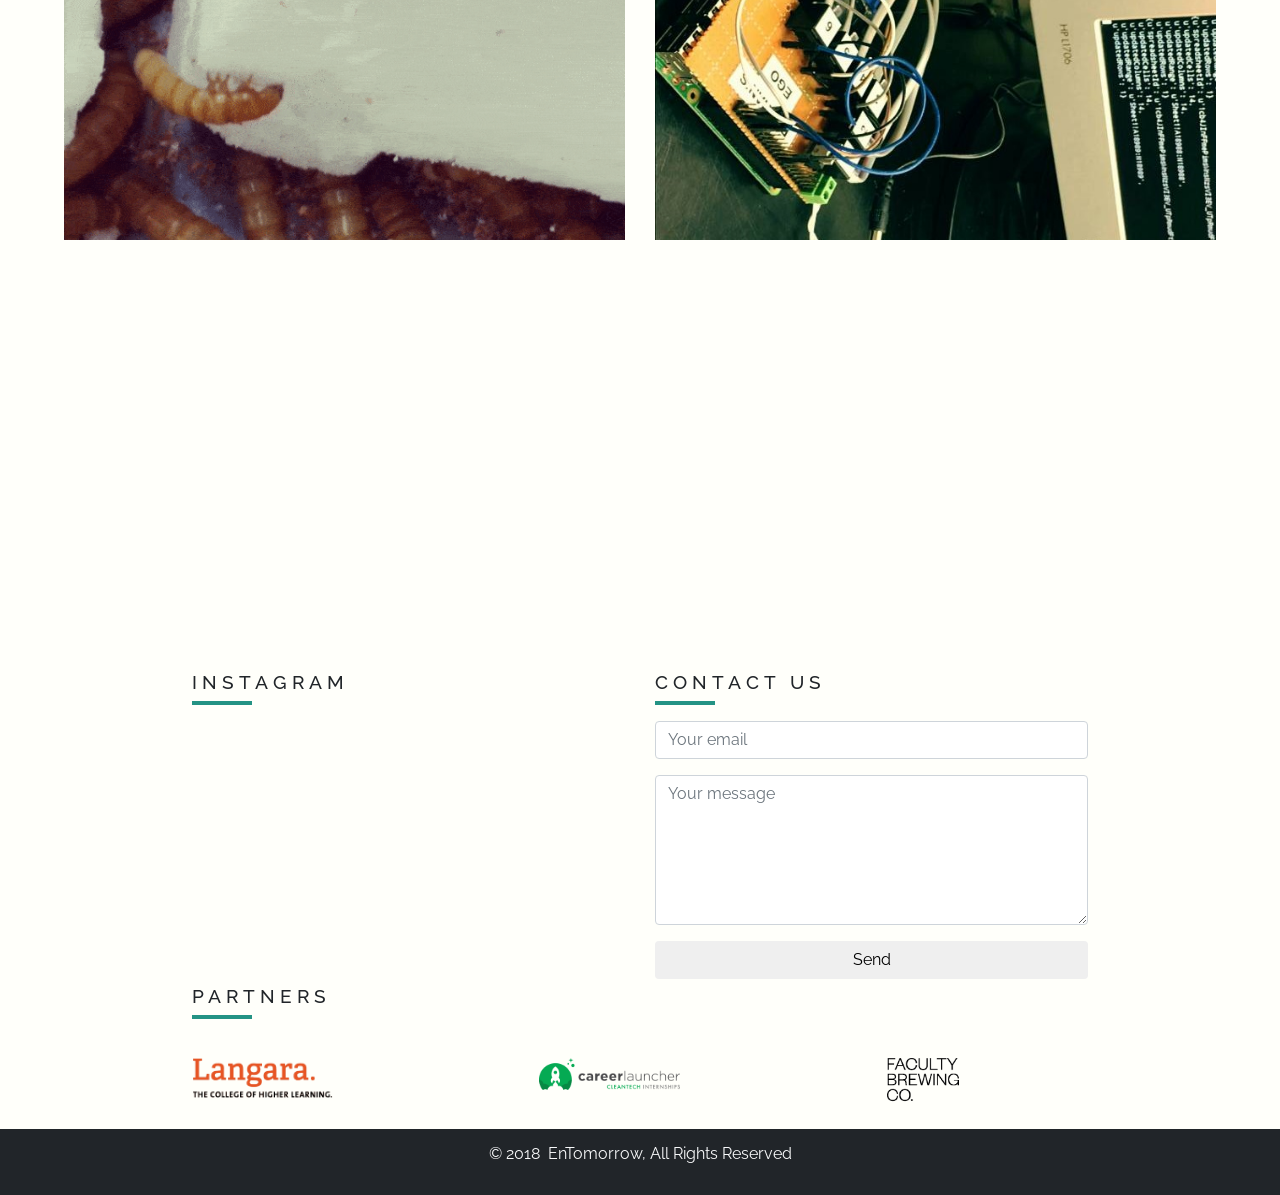
==== commit 2448bbe8: "Update index.html" ====
--- a/index.html
+++ b/index.html
@@ -252,7 +252,7 @@
                                 </div>
                                 <div class="team-descr font-alt">
                                 <div class="team-name">Maggie Stewart</div>
-                                <div class="team-role">Project Lead</div>
+                                <div class="team-role">Research coordinator</div>
                                 </div>
                             </div>
                     </div>
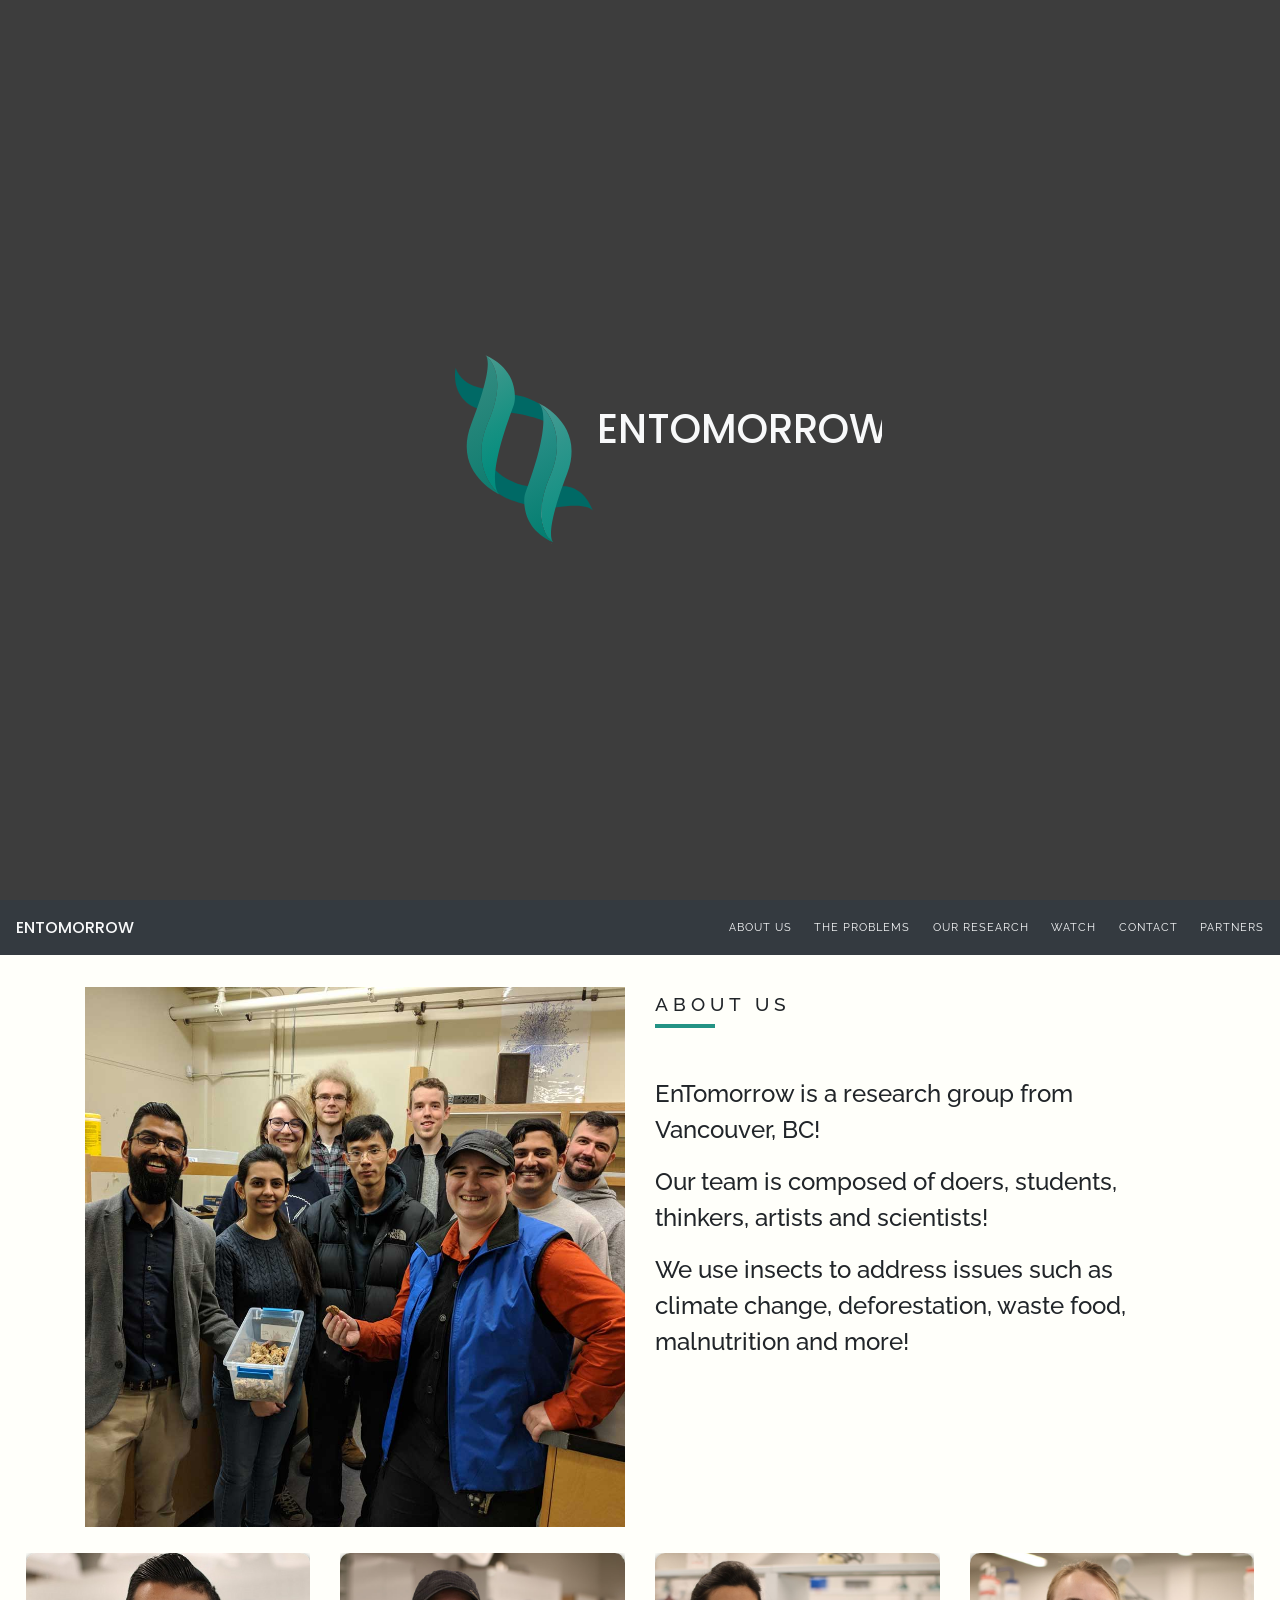
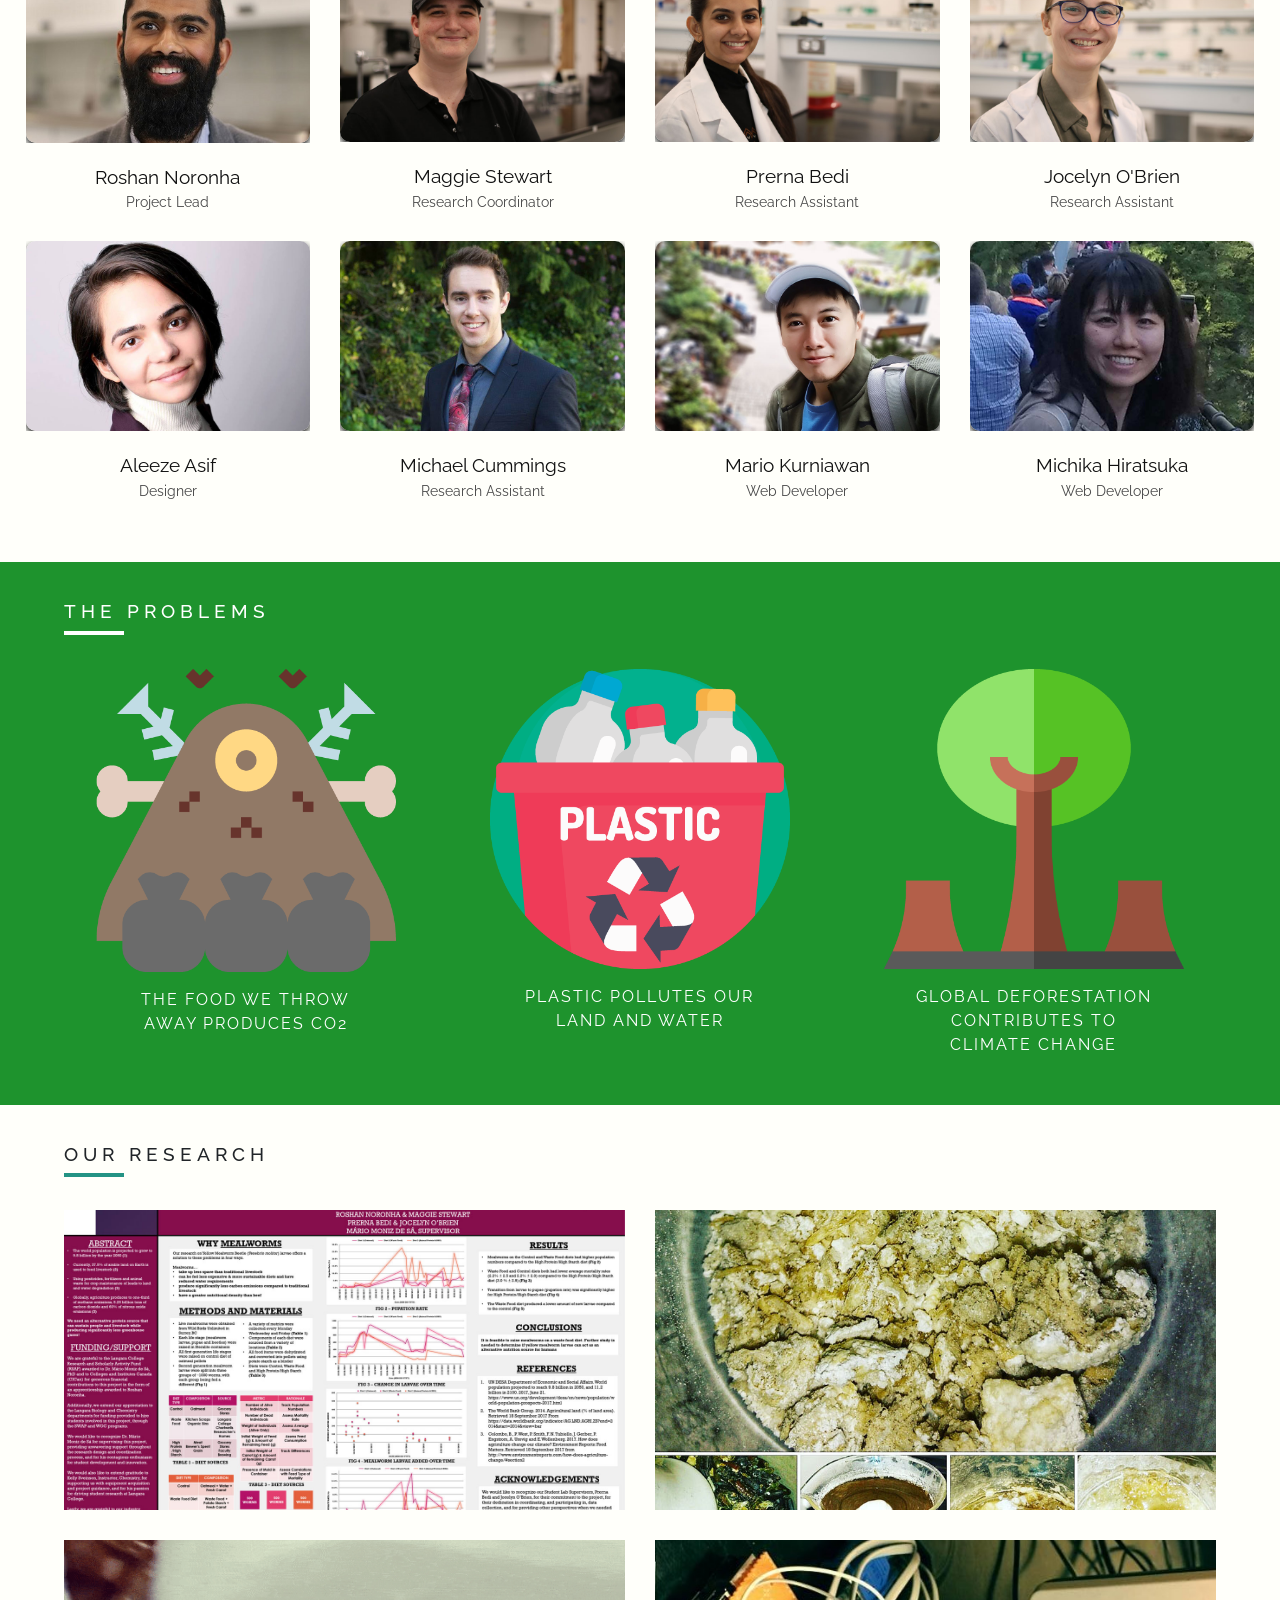
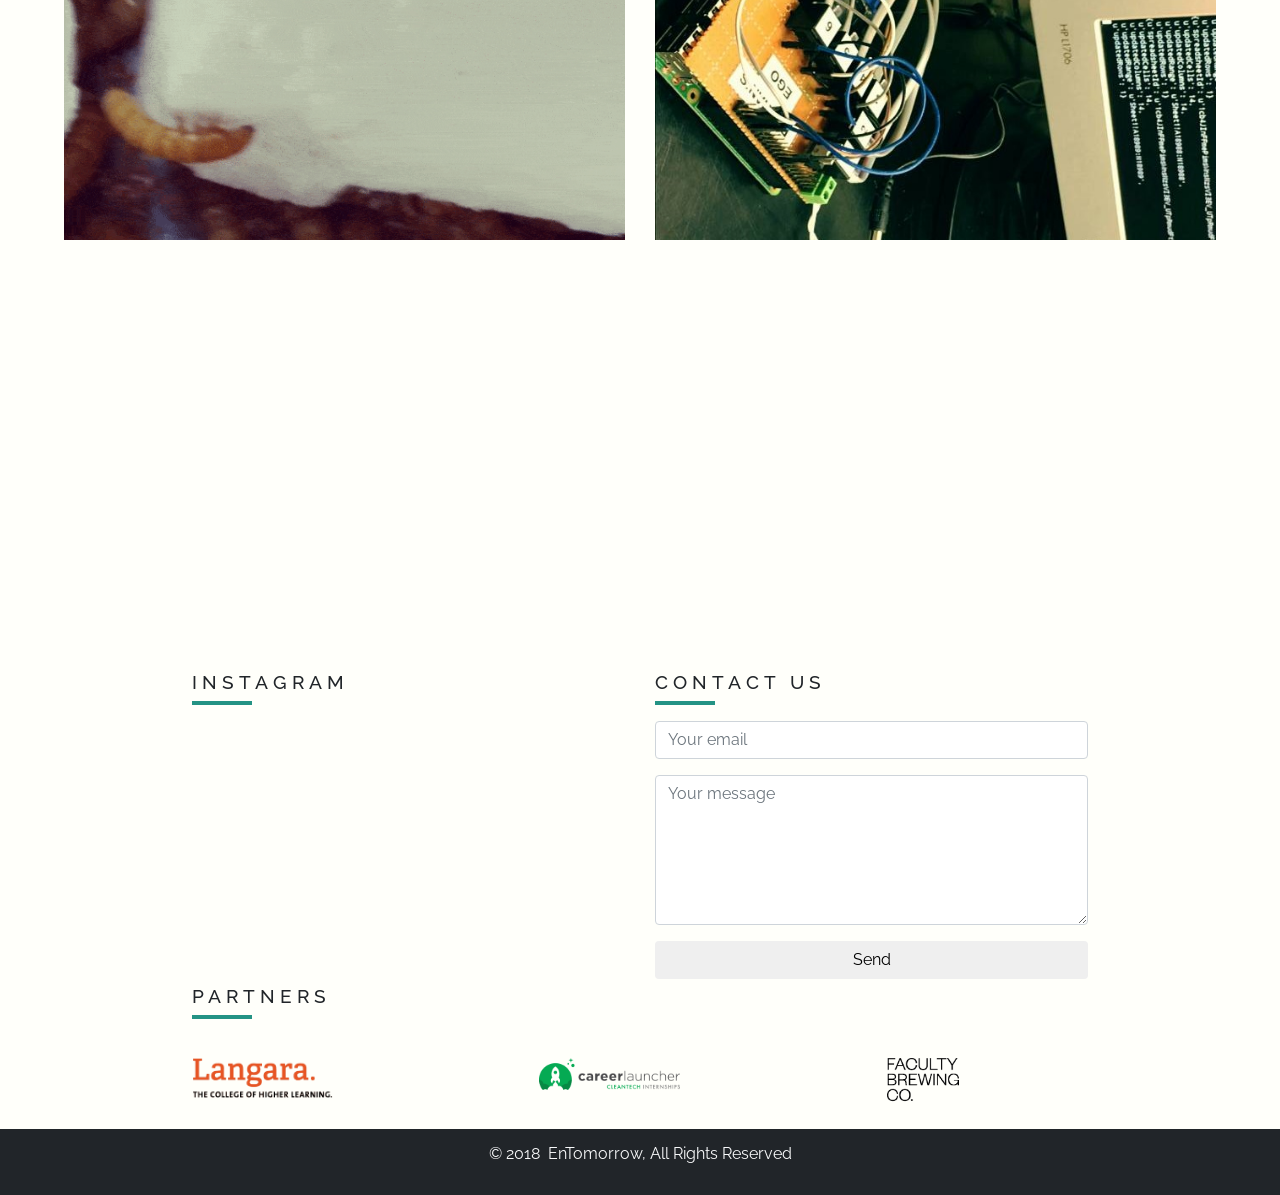
==== commit b6ab7a01: "Update index.html" ====
--- a/index.html
+++ b/index.html
@@ -252,7 +252,7 @@
                                 </div>
                                 <div class="team-descr font-alt">
                                 <div class="team-name">Maggie Stewart</div>
-                                <div class="team-role">Research coordinator</div>
+                                <div class="team-role">Research Coordinator</div>
                                 </div>
                             </div>
                     </div>
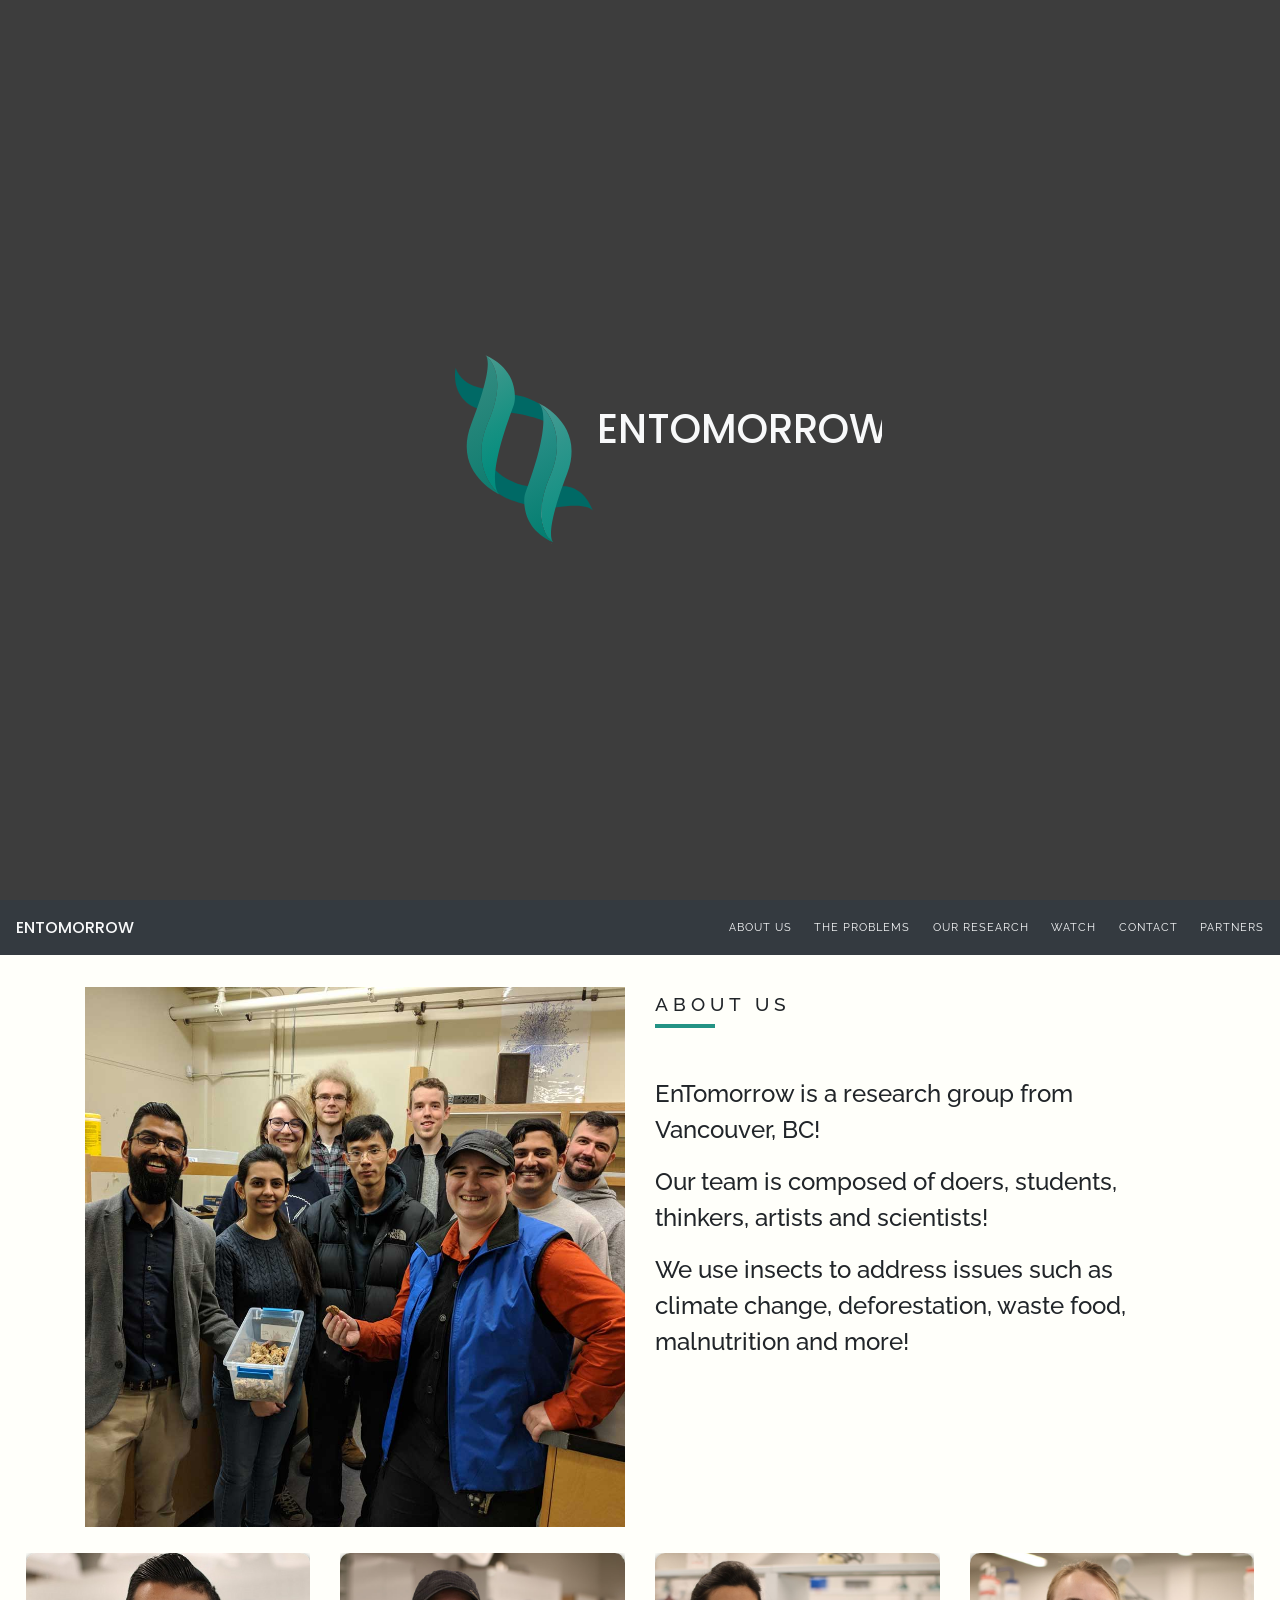
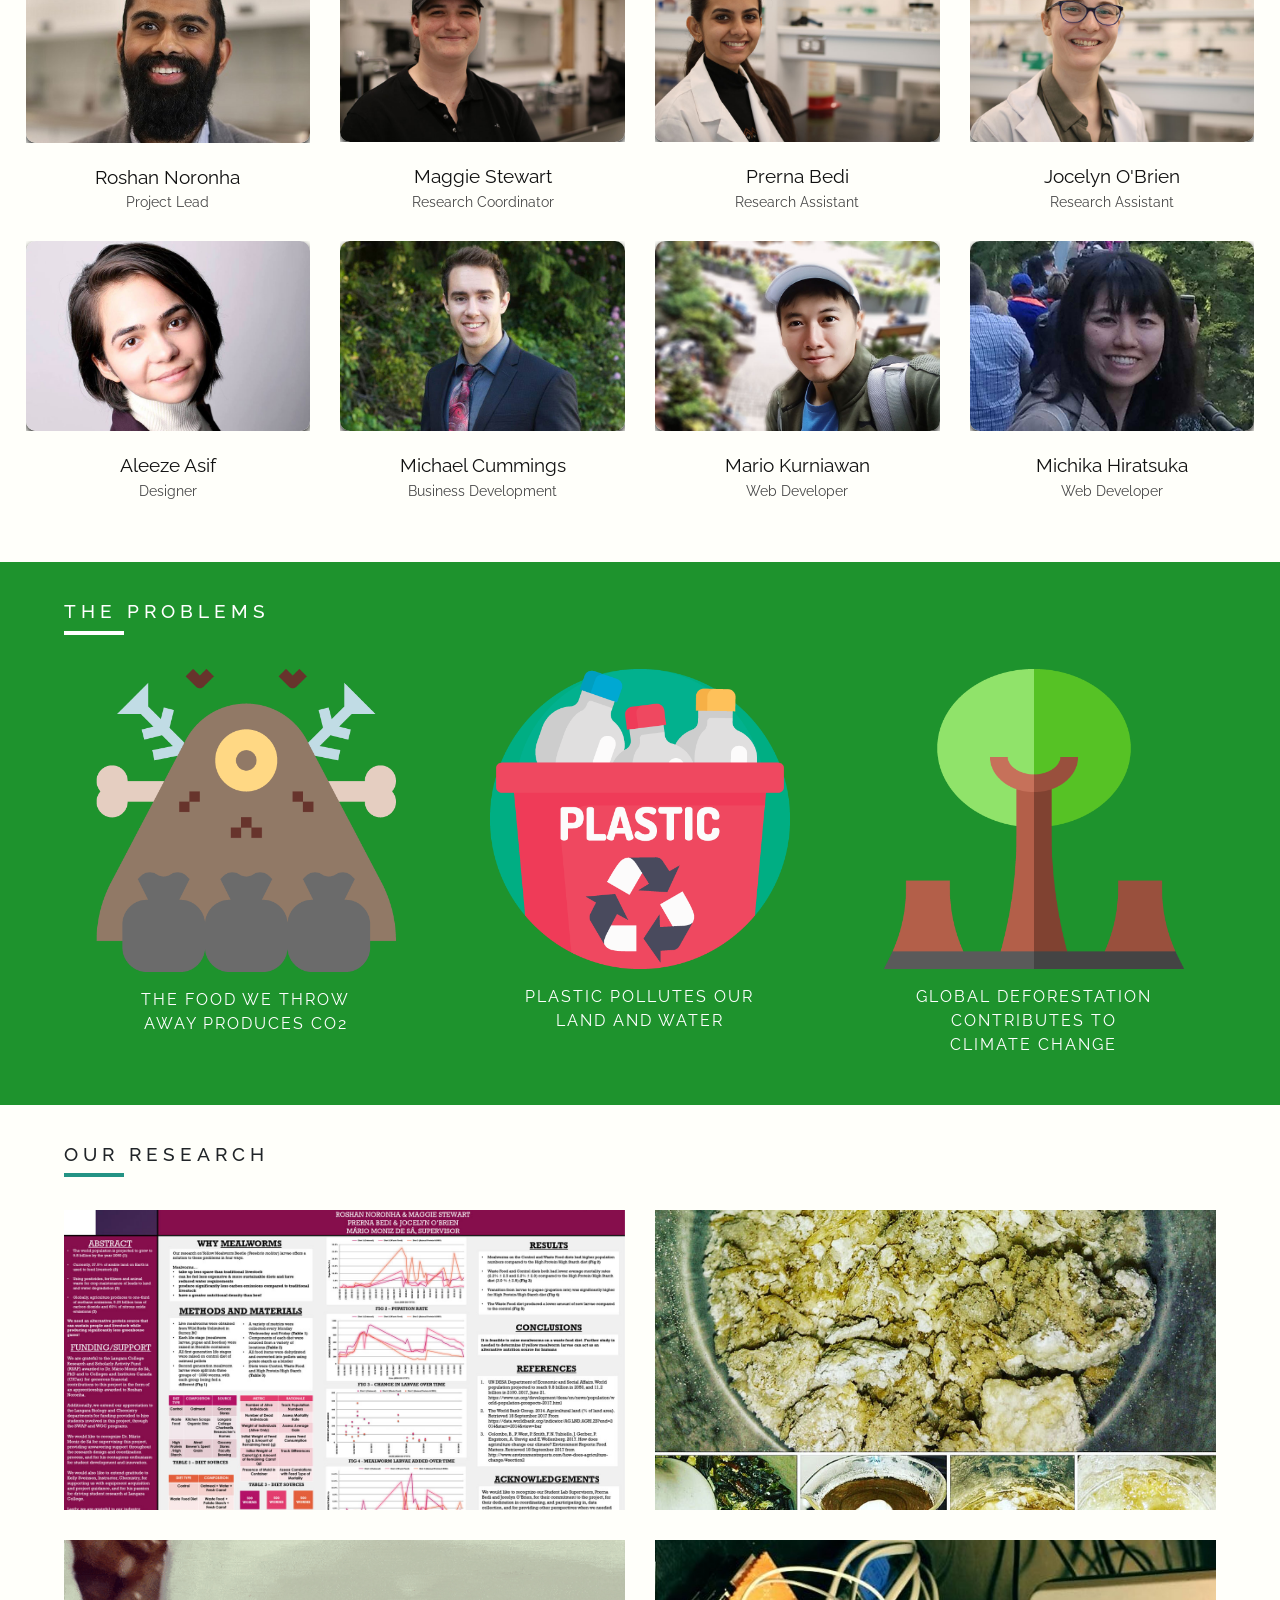
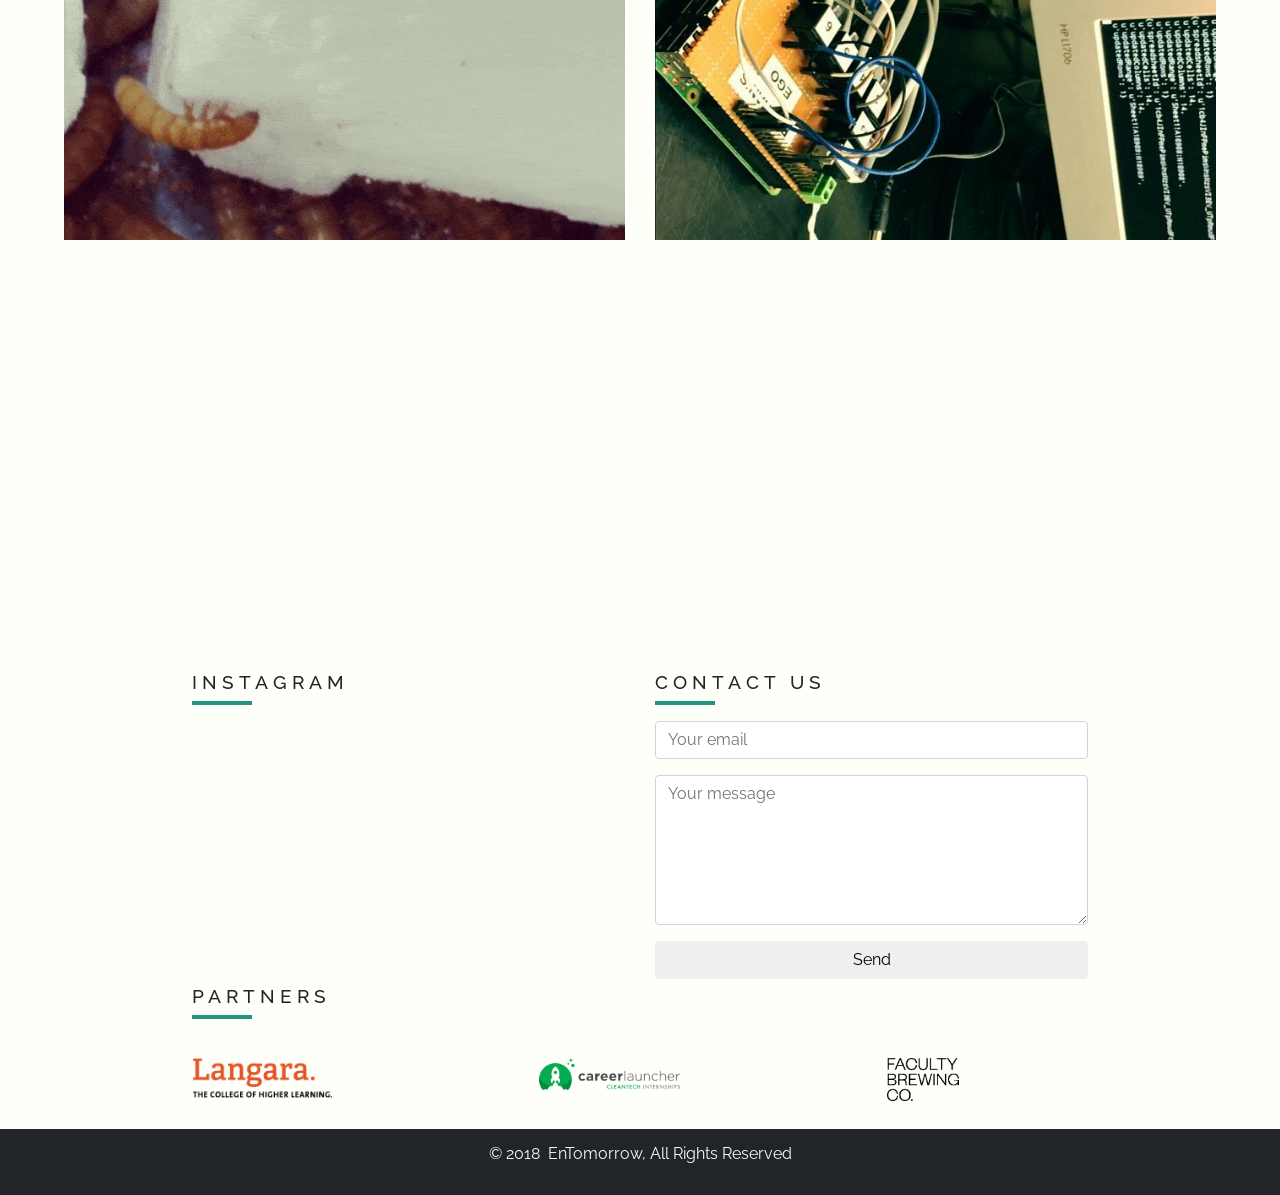
==== commit d57629c0: "Update index.html" ====
--- a/index.html
+++ b/index.html
@@ -327,7 +327,7 @@
                                 </div>
                                 <div class="team-descr font-alt">
                                 <div class="team-name">Michael Cummings</div>
-                                <div class="team-role">Research Assistant</div>
+                                <div class="team-role">Business Development</div>
                                 </div>
                             </div>
                     </div>
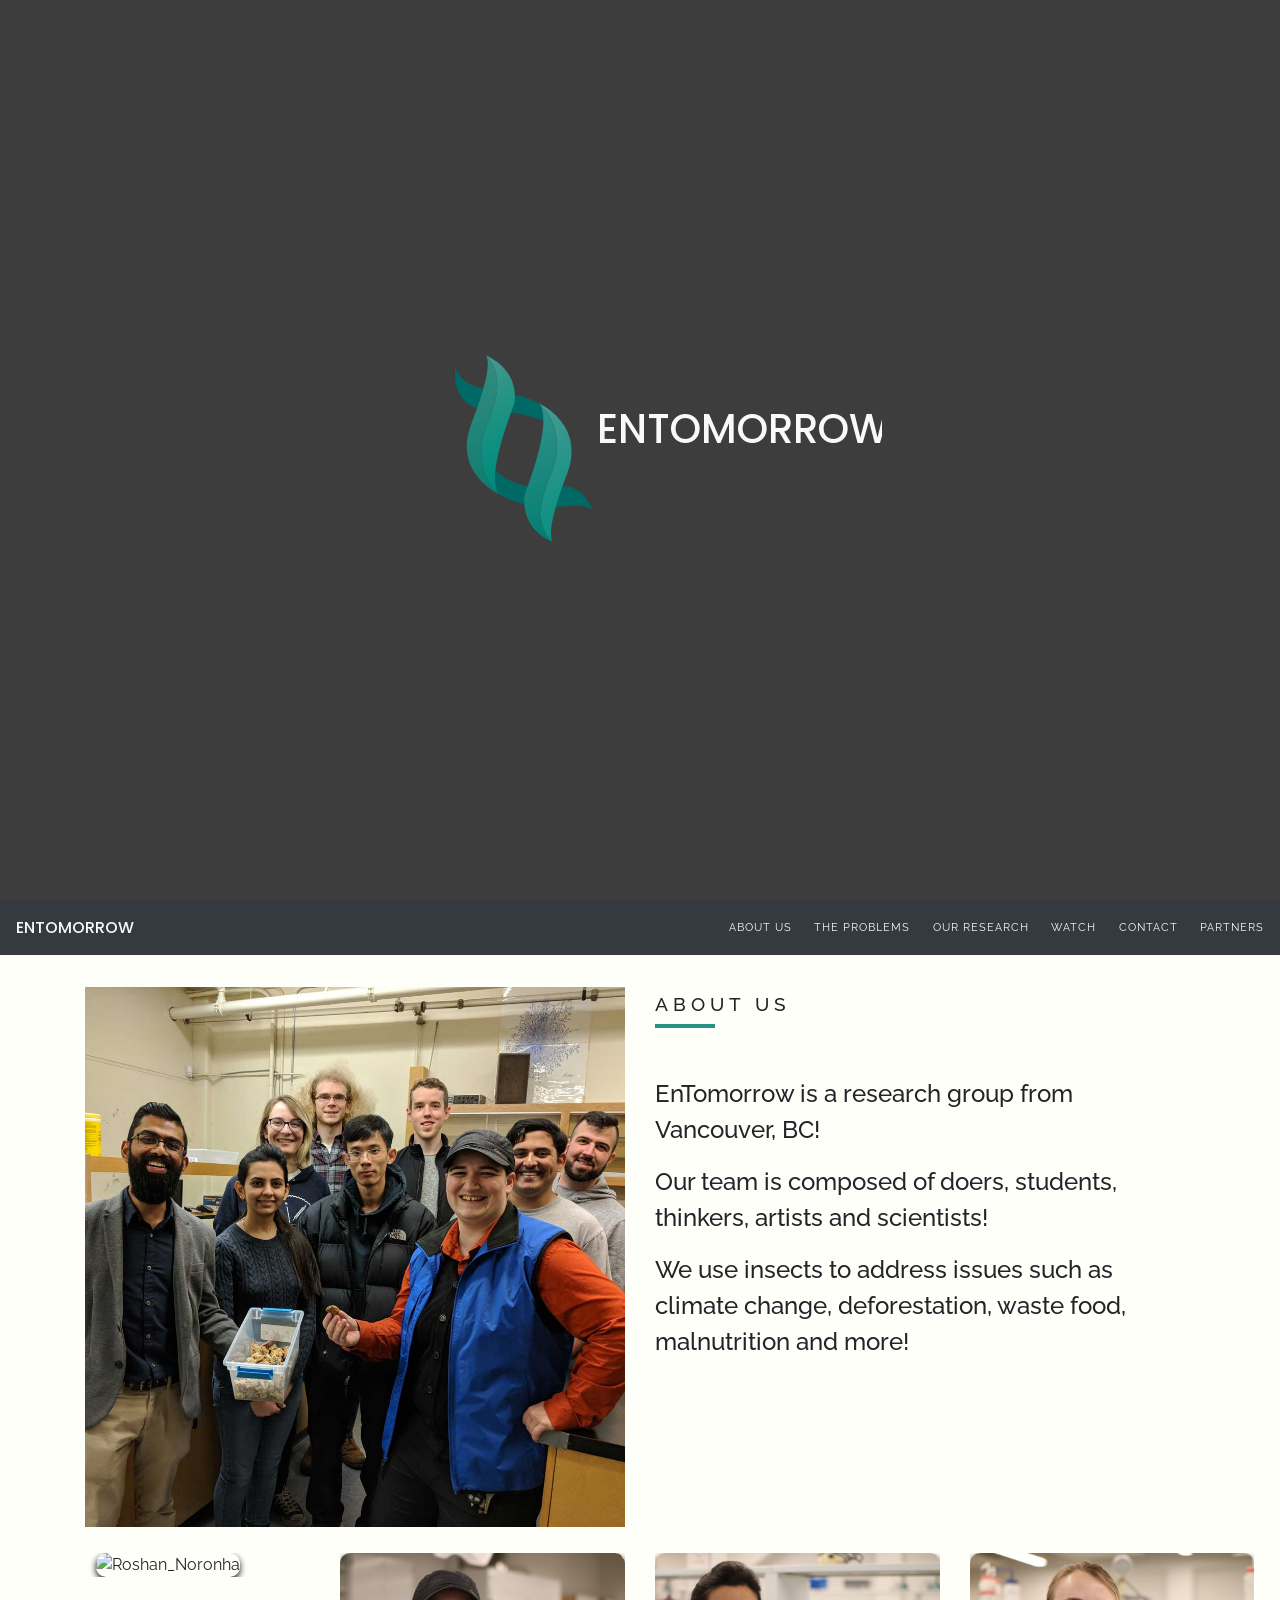
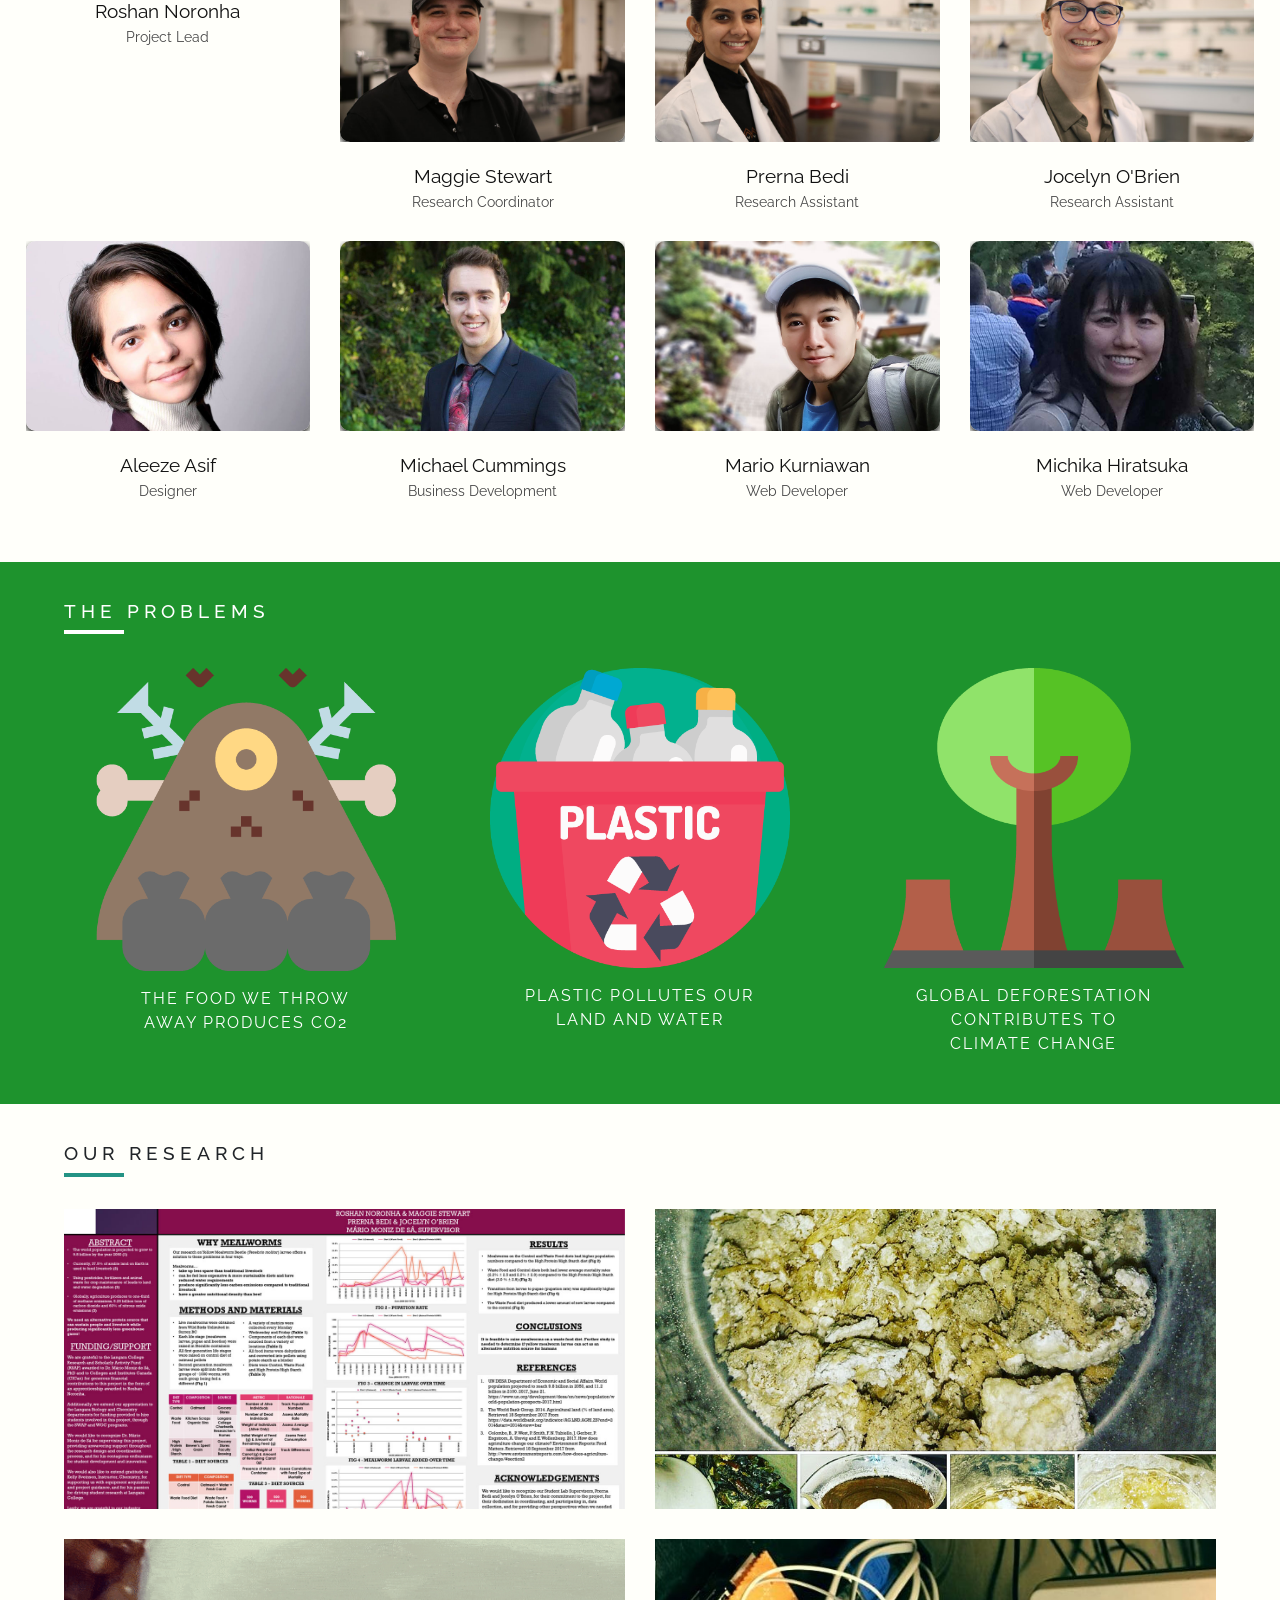
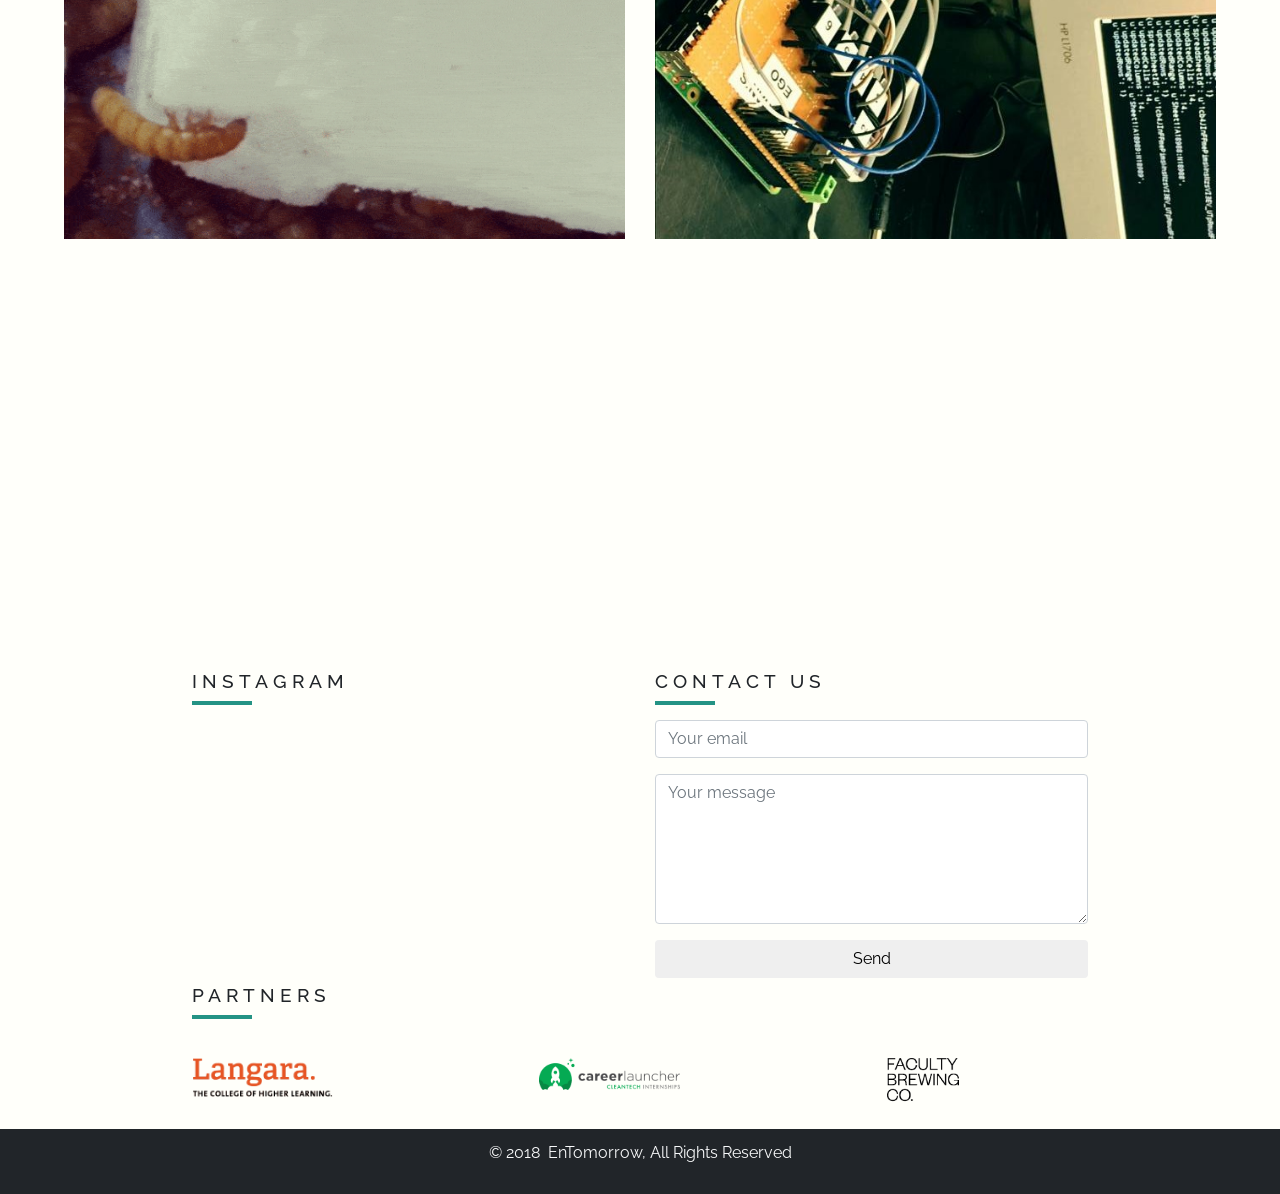
==== commit 4bff706a: "Update index.html" ====
--- a/index.html
+++ b/index.html
@@ -217,7 +217,7 @@
                 <div class="row justify-content-between">
                     <div class="col-md-3 col-lg-3 col-xl-3">
                             <div class="team-item">
-                                <div class="team-image"><img src="img/members/Roshan_Noronha.JPG" alt="Roshan_Noronha" />
+                                <div class="team-image"><img src="img/members/Roshan_Noronha.jpg" alt="Roshan_Noronha" />
                                     <div class="team-detail">
                                         <div class="team-social threeicons">
                                             <a href="https://roshannoronha.github.io/" target="_blank"title="Website">
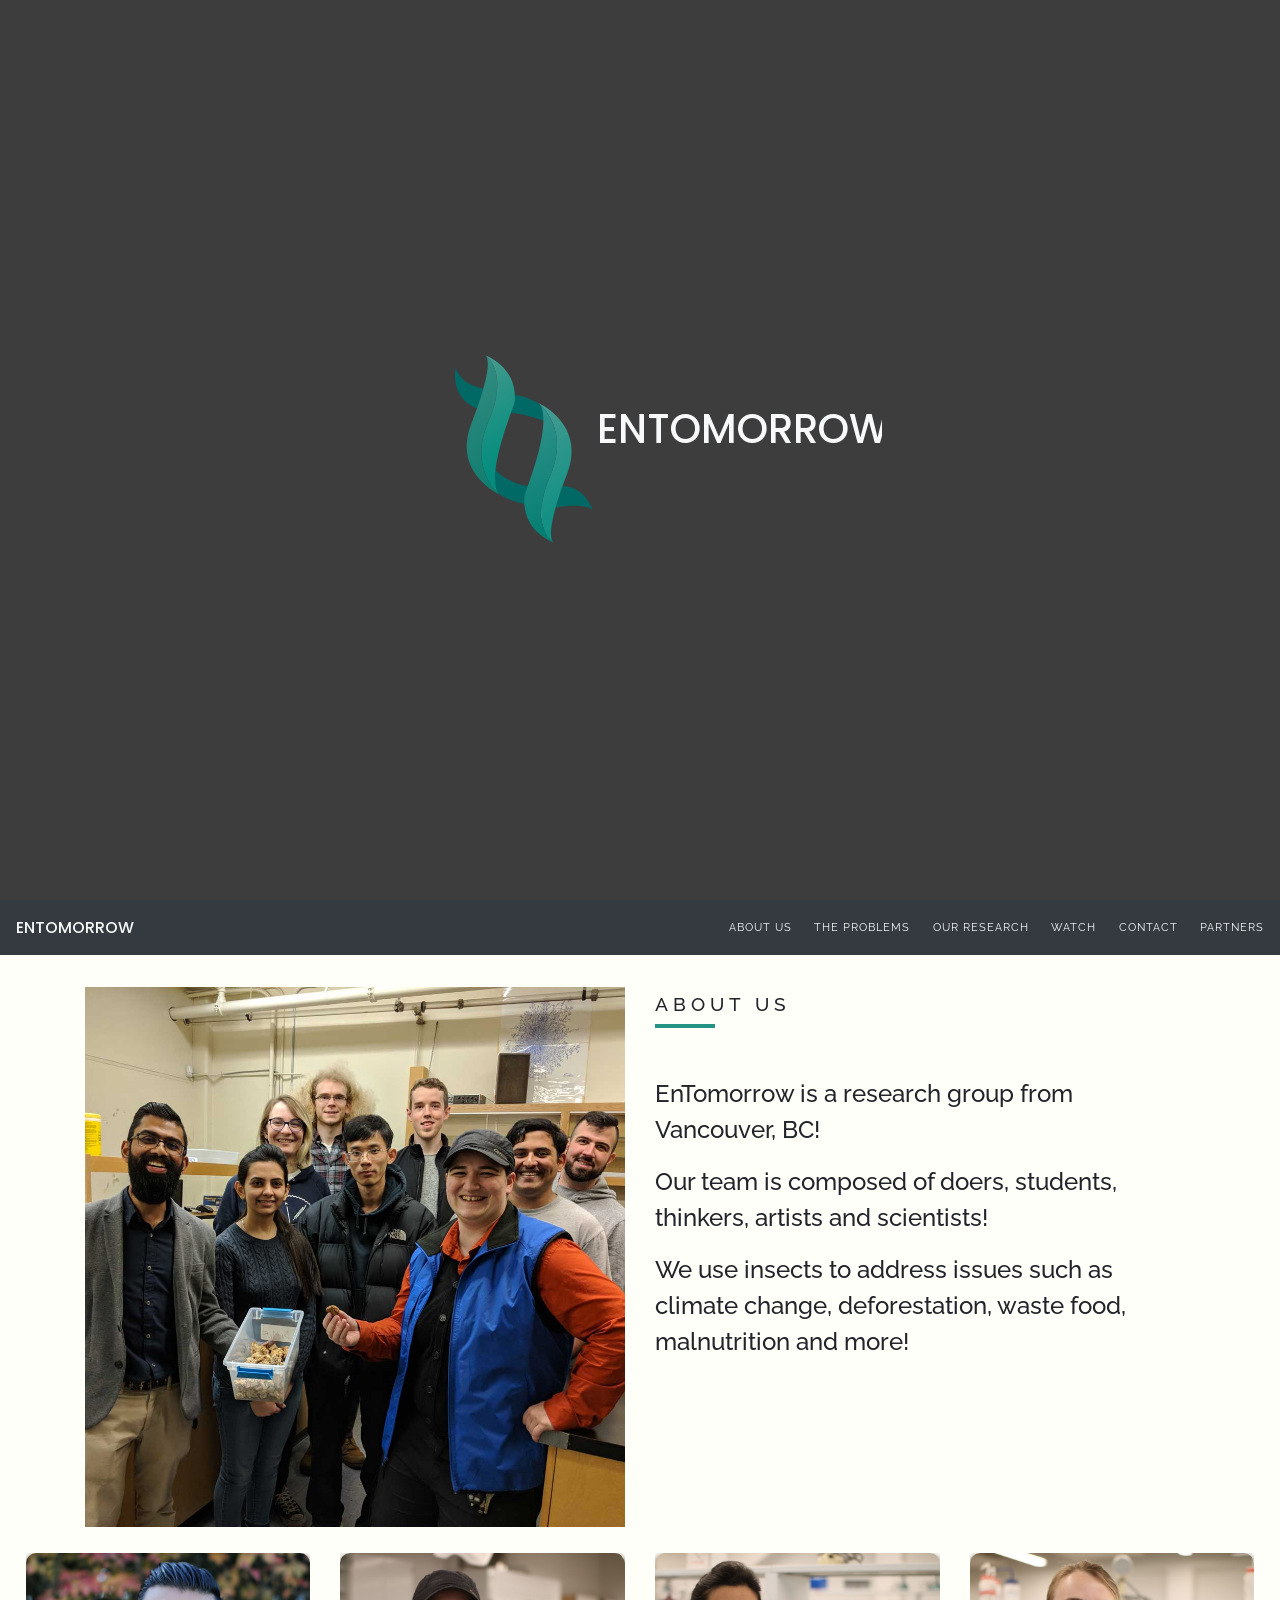
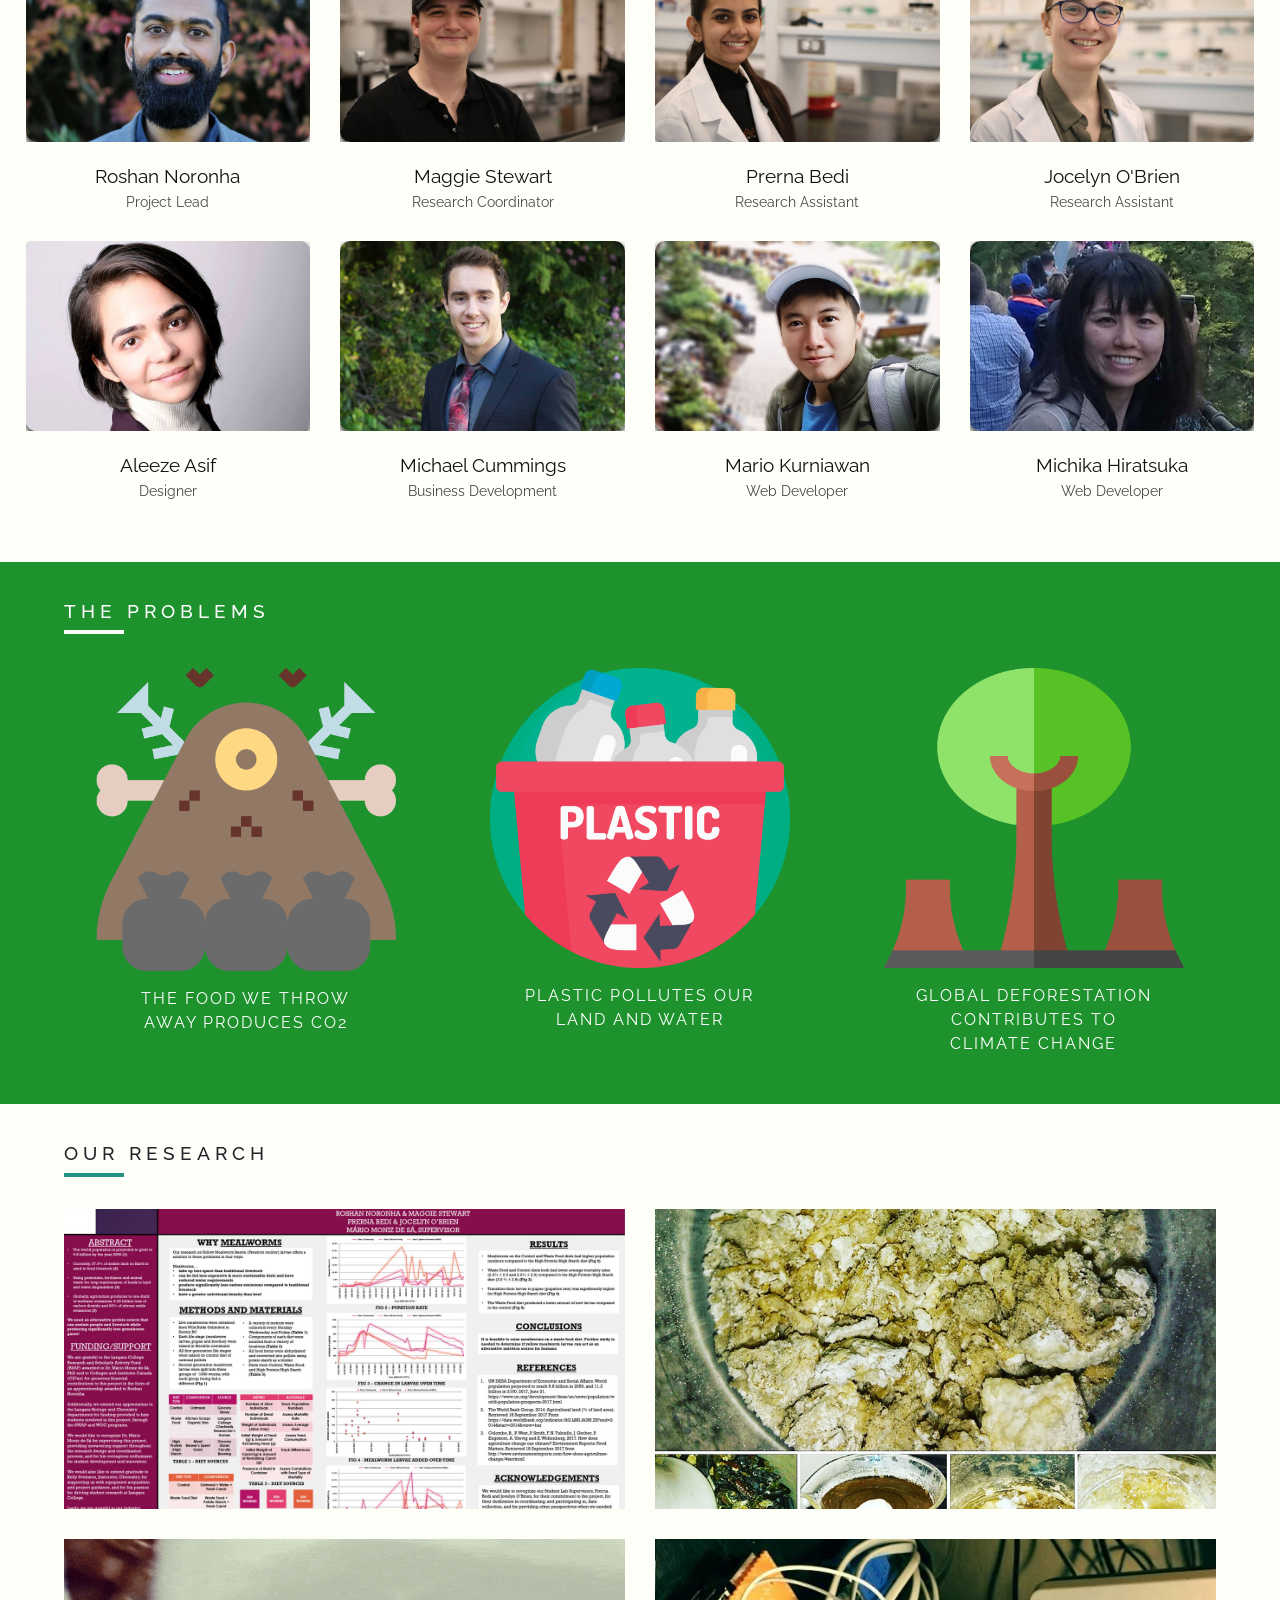
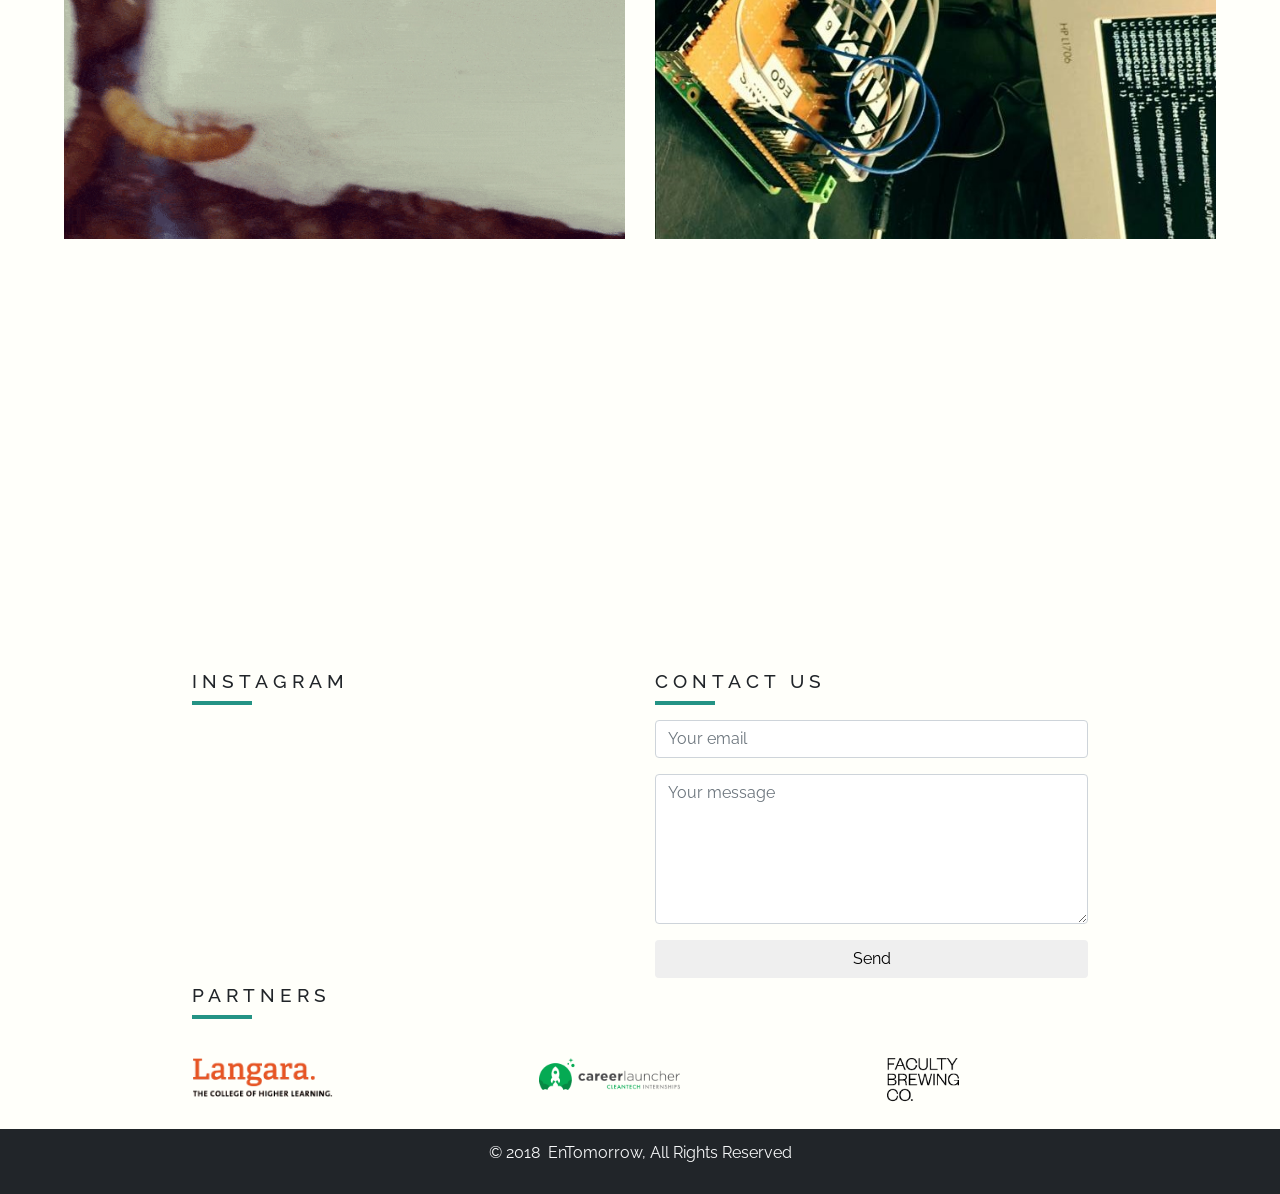
==== commit 0ed5a4e4: "Update index.html" ====
--- a/index.html
+++ b/index.html
@@ -474,7 +474,7 @@
     <section id="ted">
         <div  class="video-container">
             <iframe src="https://www.youtube.com/embed/FFd9g2GiATE?rel=0" frameborder="0" allow="autoplay; encrypted-media" allowfullscreen></iframe>
-            <!-- <iframe src="https://www.youtube.com/embed/W2VVY0JASXA" frameborder="0" allow="autoplay; encrypted-media" allowfullscreen></iframe>  -->
+            <iframe src="https://www.youtube.com/embed/wnK-IYg--5k" frameborder="0" allow="autoplay; encrypted-media" allowfullscreen></iframe>
         </div>
     </section>
 
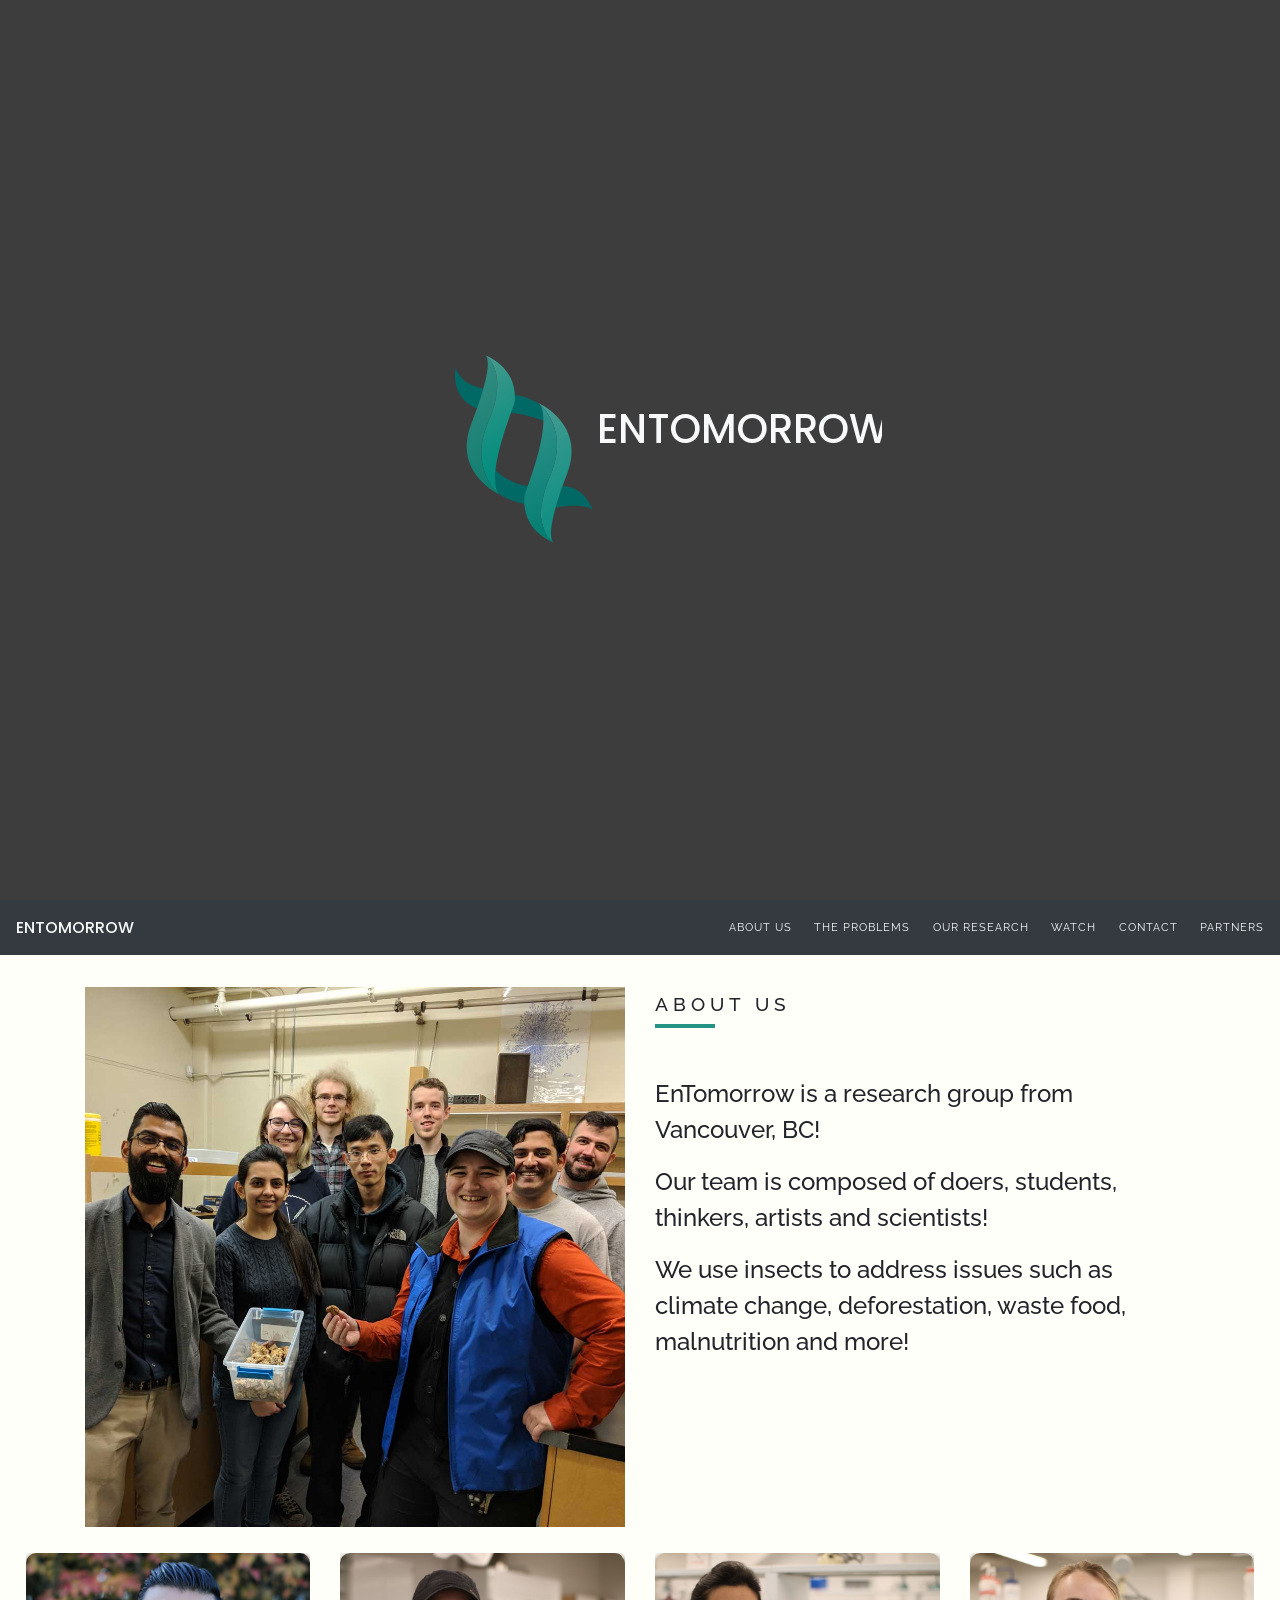
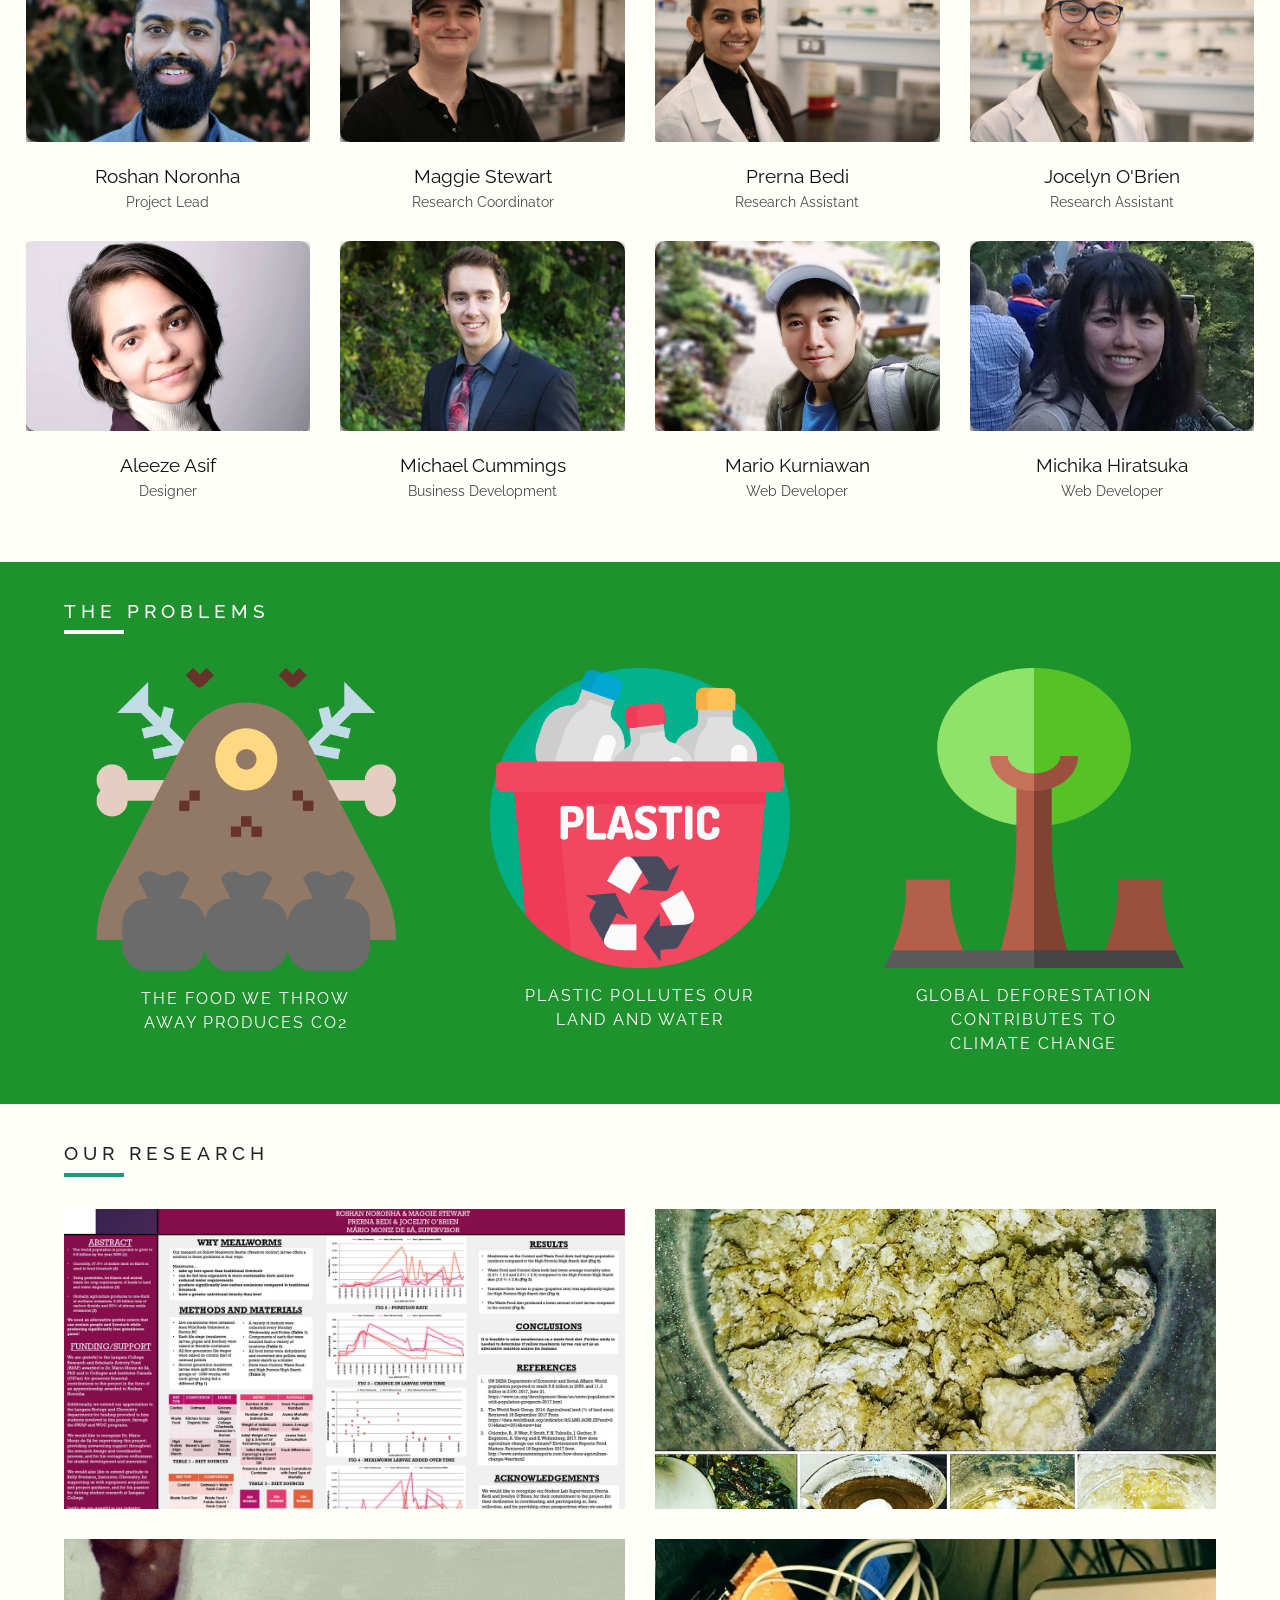
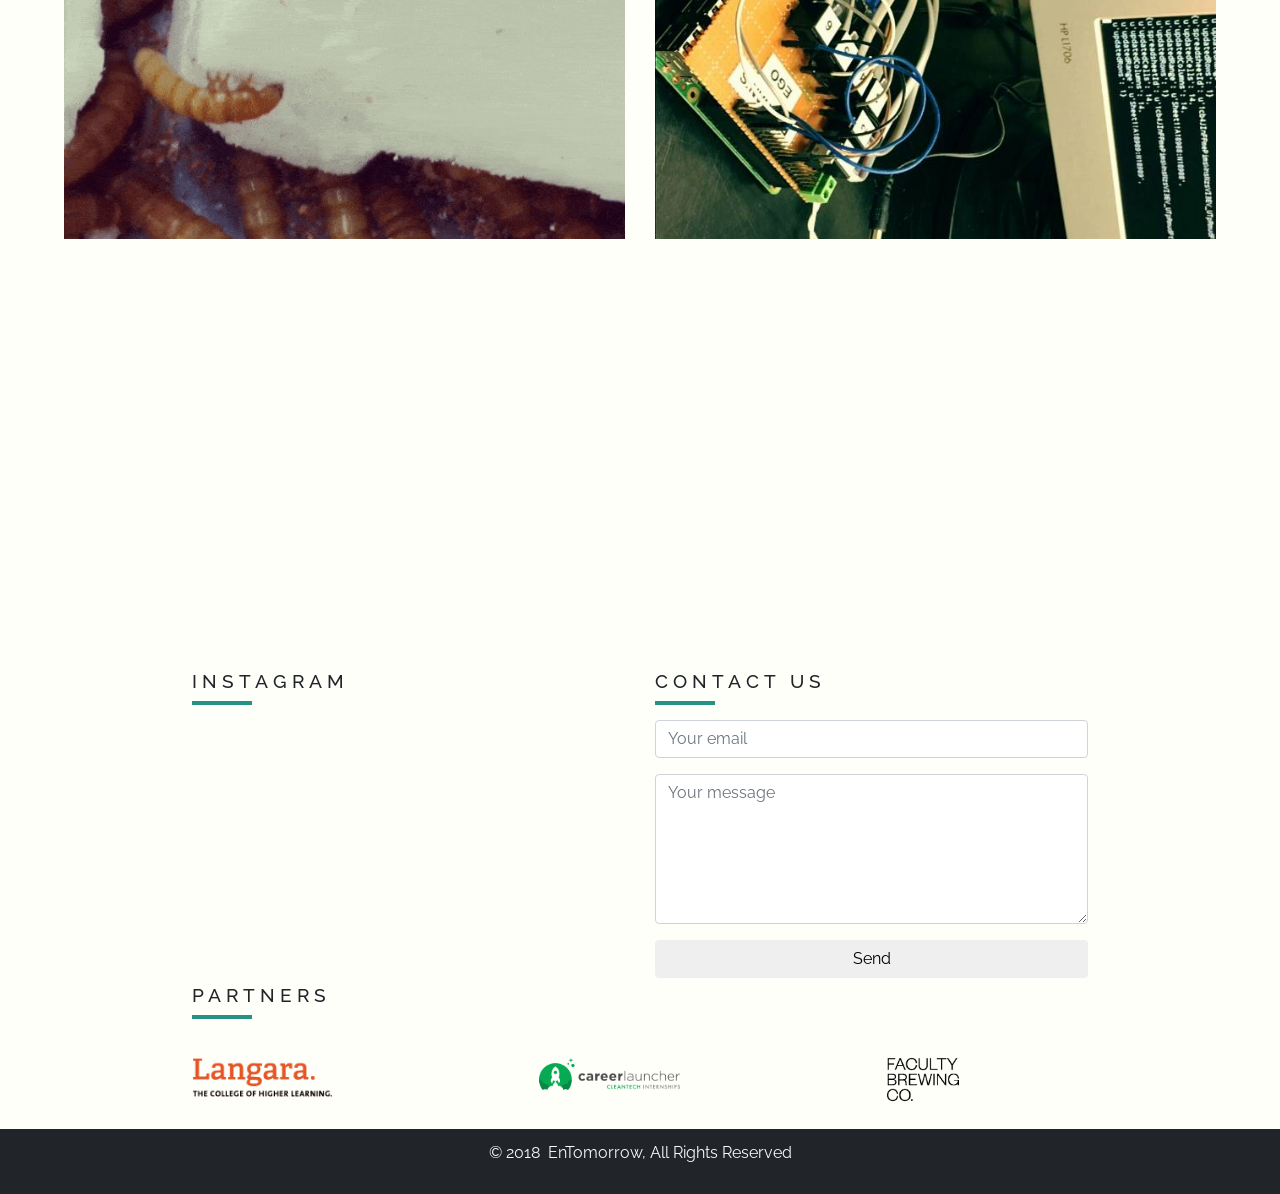
==== commit 37a182f3: "Update index.html" ====
--- a/index.html
+++ b/index.html
@@ -473,8 +473,8 @@
 
     <section id="ted">
         <div  class="video-container">
+            <iframe src="https://www.youtube.com/embed/wnK-IYg--5k" frameborder="0" allow="autoplay; encrypted-media" allowfullscreen></iframe>
             <iframe src="https://www.youtube.com/embed/FFd9g2GiATE?rel=0" frameborder="0" allow="autoplay; encrypted-media" allowfullscreen></iframe>
-            <iframe src="https://www.youtube.com/embed/wnK-IYg--5k" frameborder="0" allow="autoplay; encrypted-media" allowfullscreen></iframe>
         </div>
     </section>
 
